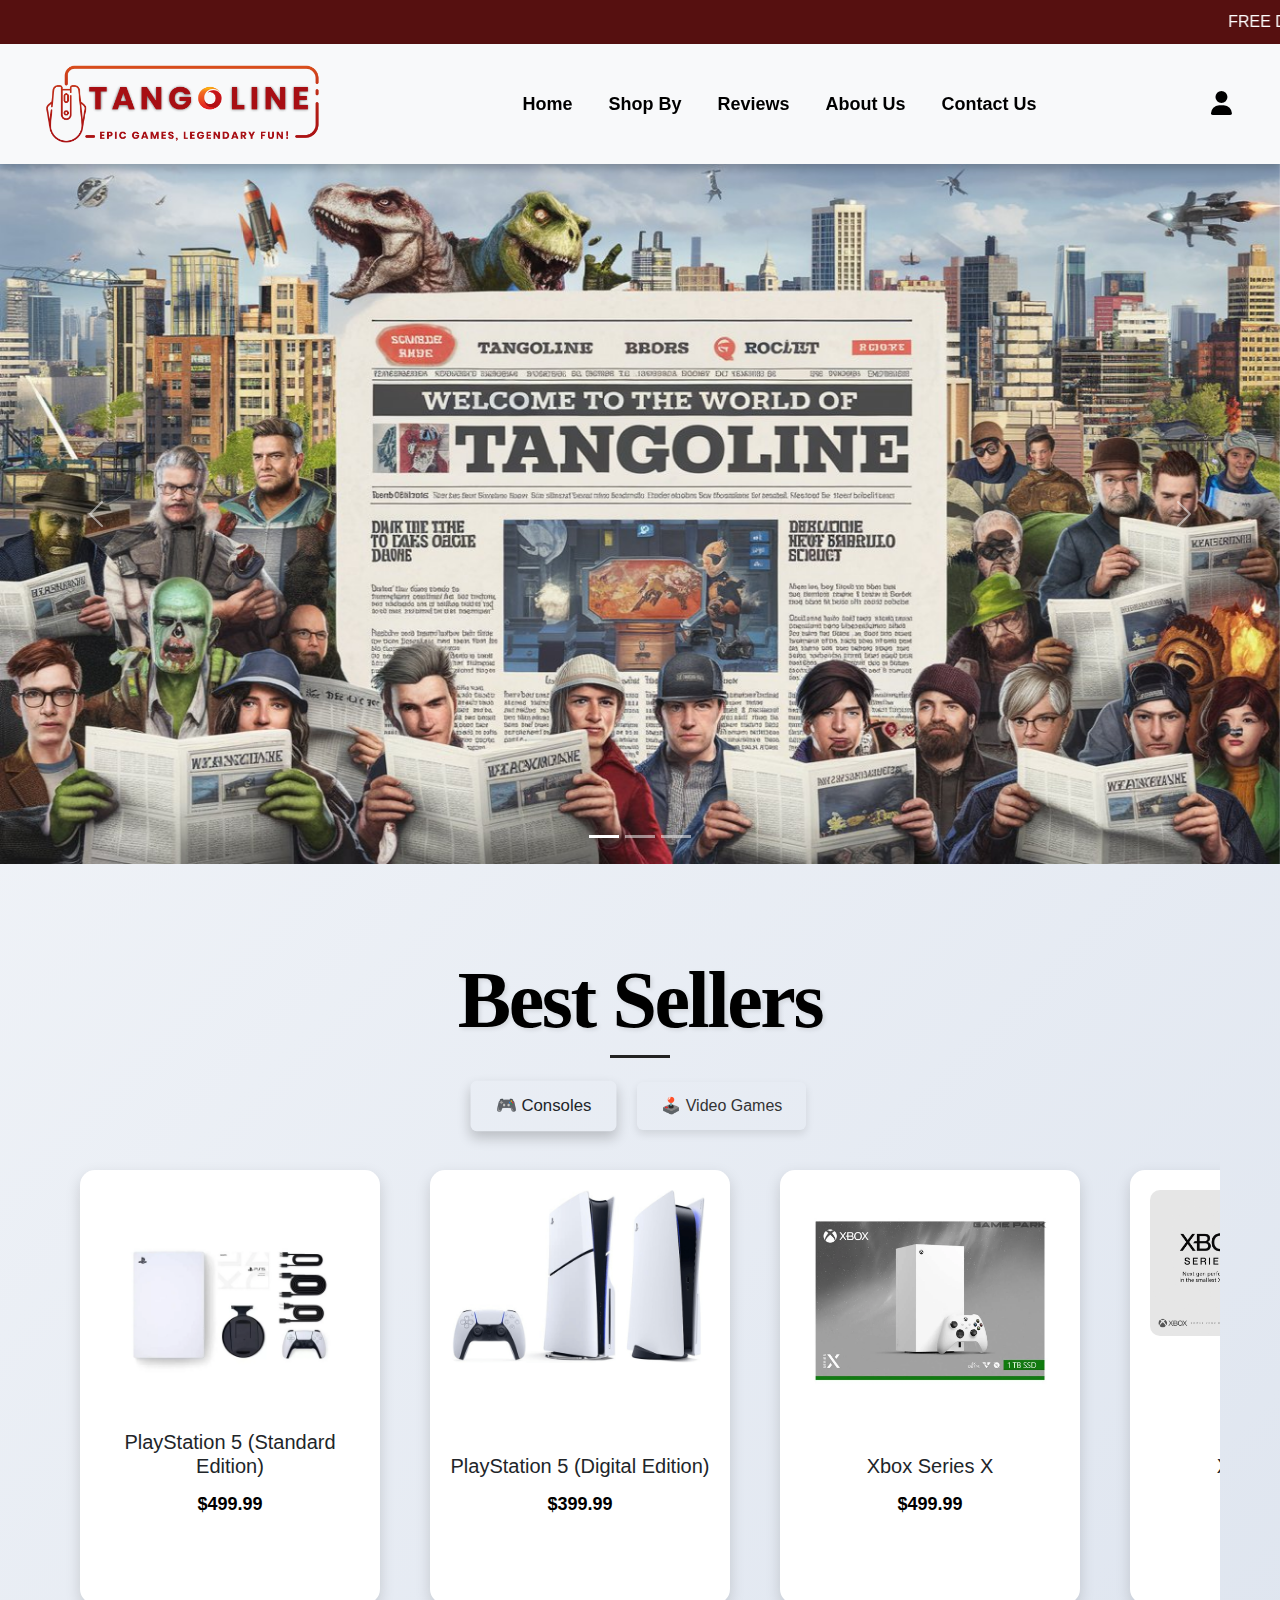
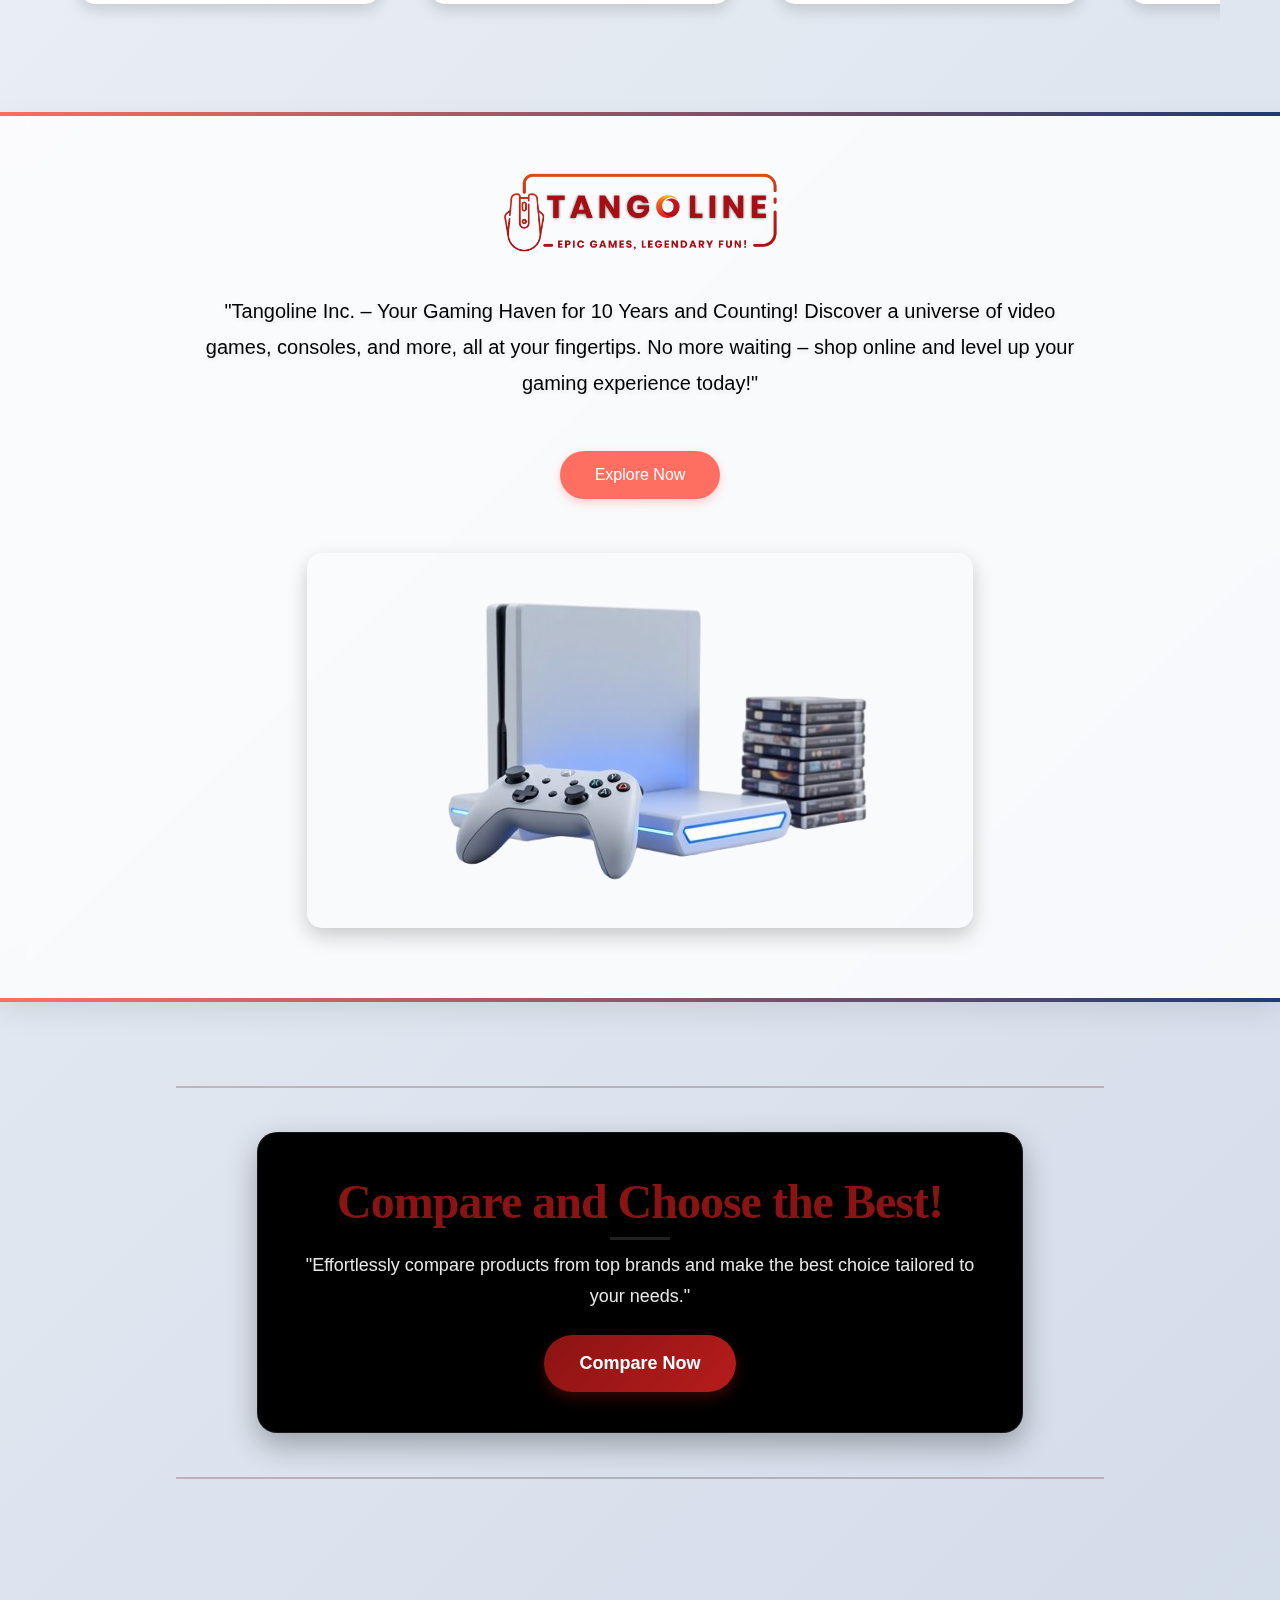
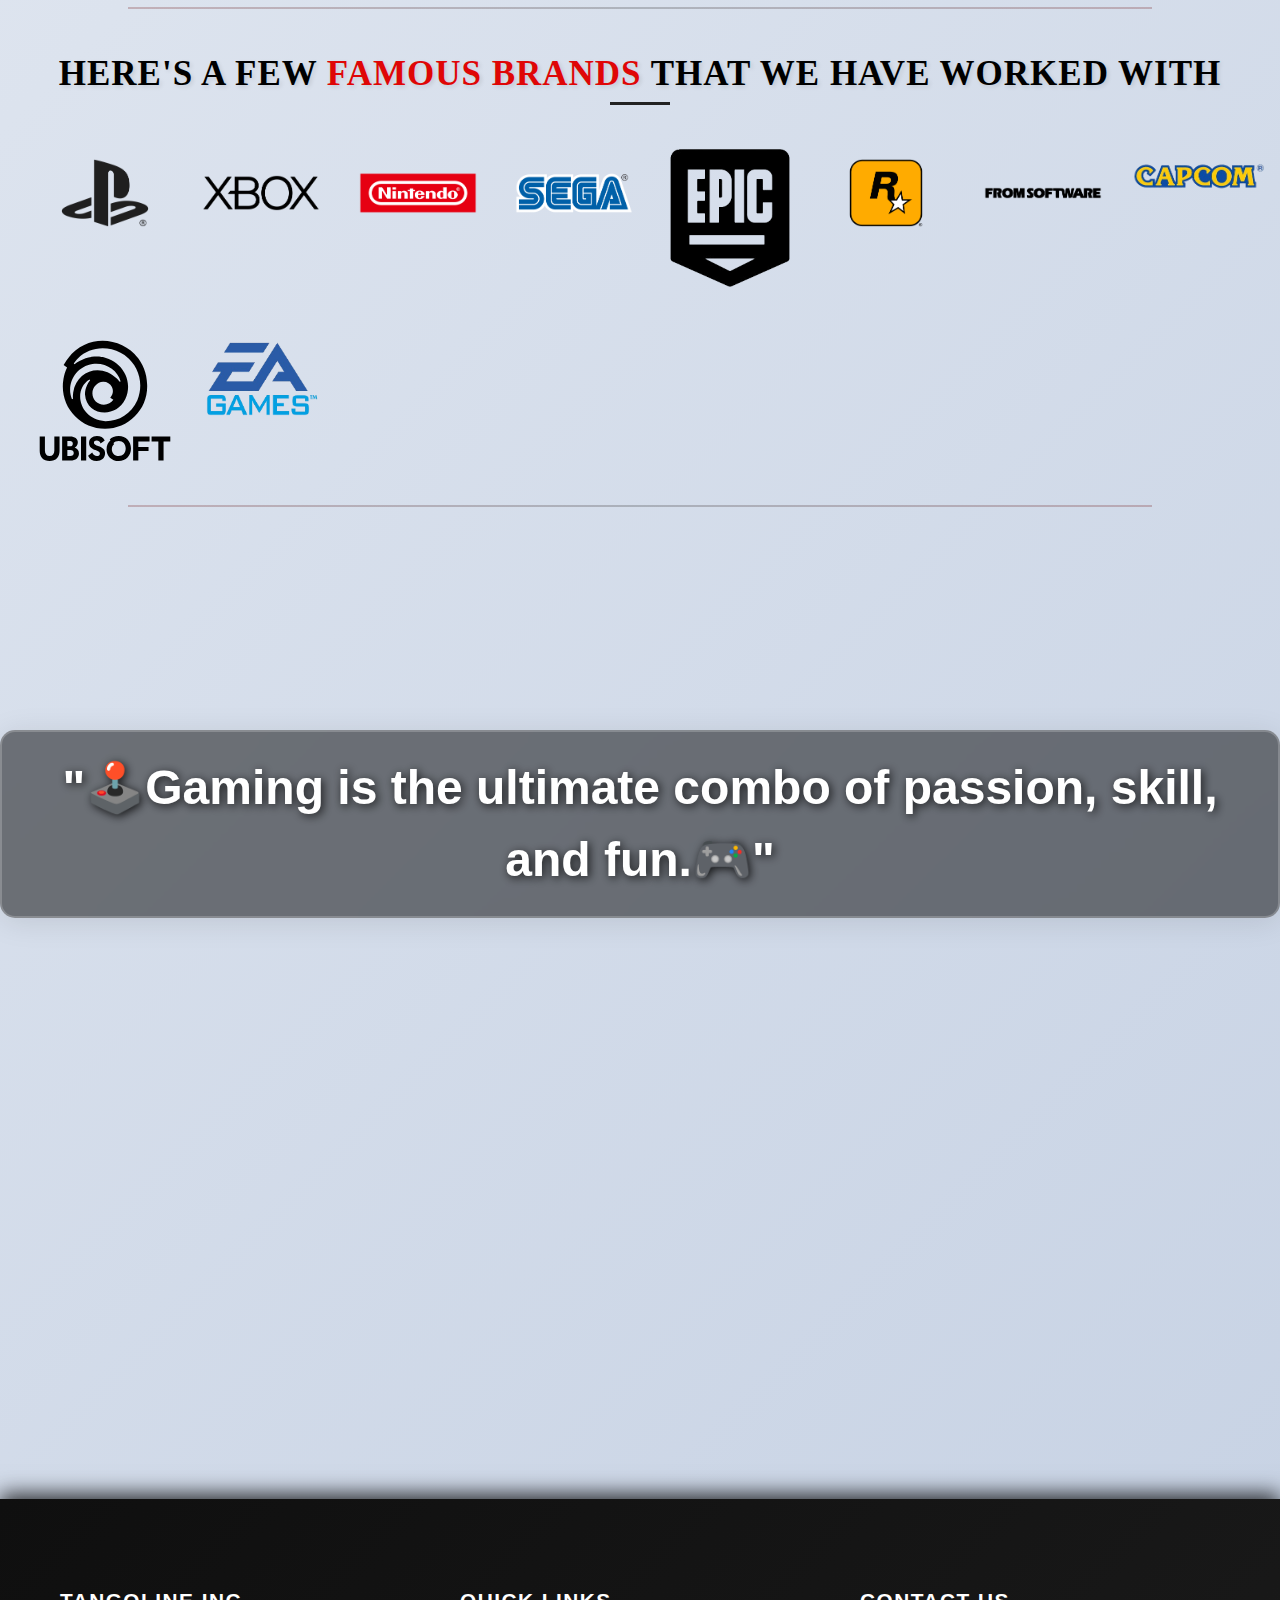
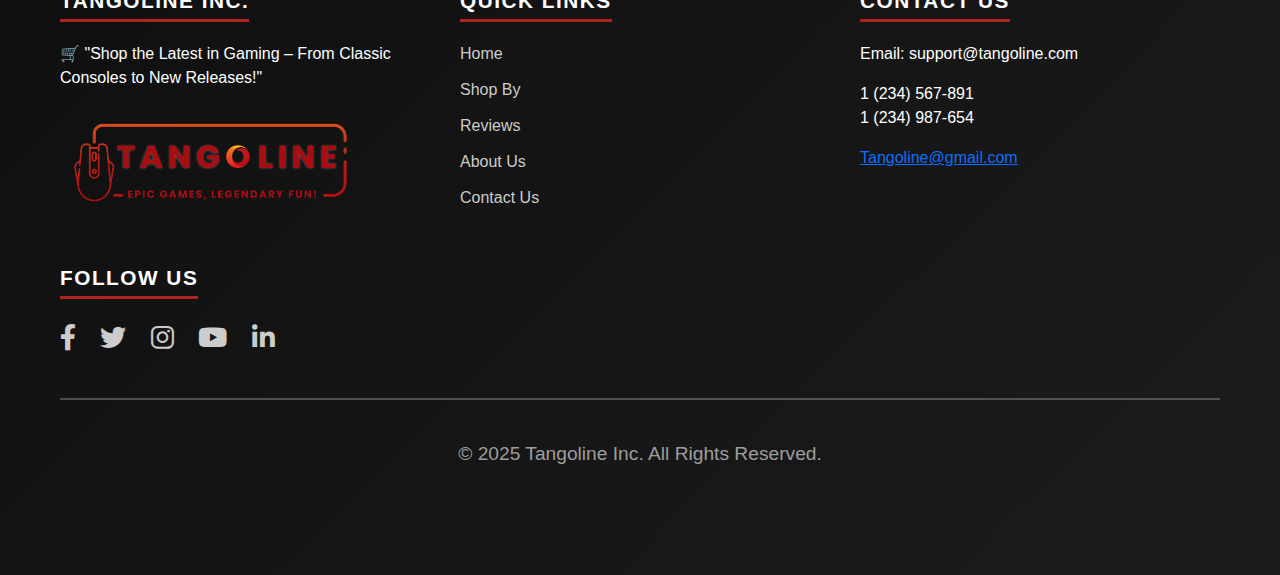
==== index.html @ 031a79d8 "first commit" ====
<!DOCTYPE html>
<html lang="en">

<head>
  <meta charset="UTF-8" />
  <meta name="viewport" content="width=device-width, initial-scale=1.0" />
  <title>TANGOLINE</title>
  <link rel="icon" type="image/png" href="favicon.png" />

  <link rel="stylesheet" href="https://cdnjs.cloudflare.com/ajax/libs/font-awesome/6.0.0/css/all.min.css" />

  <link href="https://cdn.jsdelivr.net/npm/bootstrap@5.3.3/dist/css/bootstrap.min.css" rel="stylesheet" />

  <link rel="stylesheet" href="https://cdn.jsdelivr.net/npm/swiper@11.2.5/swiper-bundle.min.css" />

  <link rel="stylesheet" href="index.css" />

  <script src="https://code.jquery.com/jquery-3.6.0.min.js"></script>

  <script src="https://cdn.jsdelivr.net/npm/bootstrap@5.3.3/dist/js/bootstrap.bundle.min.js" defer></script>

  <script src="https://cdn.jsdelivr.net/npm/swiper@11.2.5/swiper-bundle.min.js" defer></script>
</head>

<body>
  <marquee behavior="scroll" direction="left">
    FREE DELIVERY FOR ORDERS ABOVE $50
  </marquee>

  <nav class="navbar navbar-expand-lg navbar-light bg-light">
    <div class="container-fluid">
      <a class="navbar-brand" href="index.html">
        <img src="TANGOLINE-2.png" alt="Logo" class="logo">
      </a>
      <button class="navbar-toggler" type="button" data-bs-toggle="collapse" data-bs-target="#navbarNav"
        aria-controls="navbarNav" aria-expanded="false" aria-label="Toggle navigation">
        <span class="navbar-toggler-icon"></span>
      </button>
      <div class="collapse navbar-collapse" id="navbarNav">
        <ul class="navbar-nav mx-auto">
          <li class="nav-item"><a class="nav-link" href="index.html">Home</a></li>
          <li class="nav-item"><a class="nav-link" href="Shop.html">Shop By</a></li>
          <li class="nav-item"><a class="nav-link" href="reviews.html">Reviews</a></li>
          <li class="nav-item"><a class="nav-link" href="About.html">About Us</a></li>
          <li class="nav-item"><a class="nav-link" href="contact.html">Contact Us</a></li>
        </ul>
        <div class="icons d-flex align-items-center">
          <a href="login.html" class="text-black me-3"><i class="fas fa-user"></i></a>
      </div>
      </div>
    </div>
  </nav>

  <div id="carouselExampleIndicators" class="carousel slide" data-bs-ride="carousel" data-bs-interval="3000">
    <div class="carousel-indicators">
      <button type="button" data-bs-target="#carouselExampleIndicators" data-bs-slide-to="0" class="active"
        aria-current="true" aria-label="Slide 1"></button>
      <button type="button" data-bs-target="#carouselExampleIndicators" data-bs-slide-to="1"
        aria-label="Slide 2"></button>
      <button type="button" data-bs-target="#carouselExampleIndicators" data-bs-slide-to="2"
        aria-label="Slide 3"></button>
    </div>
    <div class="carousel-inner">
      <div class="carousel-item active">
        <img src="C-1.jpeg" class="d-block w-100" alt="Slide 1" />
      </div>
      <div class="carousel-item">
        <img src="C-2.jpeg" class="d-block w-100" alt="Slide 2" />
      </div>
      <div class="carousel-item">
        <img src="C-3.jpeg" class="d-block w-100" alt="Slide 3" />
      </div>
    </div>
    <button class="carousel-control-prev" type="button" data-bs-target="#carouselExampleIndicators"
      data-bs-slide="prev">
      <span class="carousel-control-prev-icon" aria-hidden="true"></span>
      <span class="visually-hidden">Previous</span>
    </button>
    <button class="carousel-control-next" type="button" data-bs-target="#carouselExampleIndicators"
      data-bs-slide="next">
      <span class="carousel-control-next-icon" aria-hidden="true"></span>
      <span class="visually-hidden">Next</span>
    </button>
  </div>

  <br /><br />

  <div class="container">

    <h2 class="text-center mb-4">Best Sellers</h2>

    <div class="text-center">
      <button class="btn filter-btn active" data-filter="consoles">
        🎮 Consoles
      </button>
      <button class="btn filter-btn" data-filter="games">
        🕹️ Video Games
      </button>
    </div>

    <div class="slider-container">
      <div class="slider" id="product-slider">Slider Content Here</div>
    </div>
  </div>

  <br /><br />

  <section>
    <div class="section-line-top"></div>
    <div class="hero-section">
      <a class="navbar-brand" href="index.html">
        <img src="TANGOLINE-2.png" alt="Logo" class="logo">
      </a><br><br>
      <p>
        "Tangoline Inc. – Your Gaming Haven for 10 Years and Counting!
        Discover a universe of video games, consoles, and more, all at your
        fingertips. No more waiting – shop online and level up your gaming
        experience today!"
      </p>
      <a href="Shop.html" class="btn-shop">Explore Now</a><br /><br />
      <img
        src="Ammar_Ahmed_Khan__A_high-quality_3D-rendered_image_of_a_futuristic_4c0af5f0-df39-4166-a133-c7c6ea74e570-removebg-preview.png"
        alt="Tangoline Products - Video Games and Consoles" class="hero-image" />
    </div>
    <div class="section-line-bottom"></div>
  </section>

  <br>

  <section>
    <div class="container justify-content-center align-items-center" style="min-height: 40vh">
      <hr style="
            border: none;
            height: 2px;
            background: linear-gradient(165deg, #751616, #2c2c2c, #751616);
            width: 80%;
            margin: 20px auto;
          " />
      <br>
      <div class="row justify-content-center align-items-center">
        <div class="col-lg-8">
          <div class="custom-card">
            <h2 class="custom-heading">Compare and Choose the Best!</h2>
            <p class="custom-text mb-4">
              "Effortlessly compare products from top brands and make the best
              choice tailored to your needs."
            </p>
            <button class="custom-button" onclick="window.location.href='compare.html'">
              <span>Compare Now</span>
            </button>
          </div>
        </div>
      </div>
      <br>
      <hr style="
            border: none;
            height: 2px;
            background: linear-gradient(135deg, #751616, #2c2c2c, #751616);
            width: 80%;
            margin: 20px auto;
          " />
    </div>
  </section>

  <section class="brand-section py-5">
    <hr class="brand-divider">
    <br>
    <h2 class="text-center mb-4" style="font-size: 35px; font-weight: 700; letter-spacing: 1px;">
      HERE'S A FEW <span style="color: #df0606;">FAMOUS BRANDS</span> THAT WE HAVE WORKED WITH
    </h2>
    <br>

    <div class="brand-container">
      <div class="brand-wrapper">
        <a href="https://www.disney.com" target="_blank" title="Visit Disney">
          <img src="PlayStation-logo.png" alt="Disney Logo" class="brand-logo">
        </a>

        <a href="https://www.sega.com" target="_blank" title="Visit Sega">
          <img src="Xbox-Games-Store-logo.png" alt="Sega Logo" class="brand-logo">
        </a>

        <a href="https://www.activision.com" target="_blank" title="Visit Activision">
          <img src="Nintendo-logo.png" alt="Activision Logo" class="brand-logo">
        </a>

        <a href="https://www.ea.com" target="_blank" title="Visit EA Sports">
          <img src="Sega-logo.png" alt="EA Sports Logo" class="brand-logo">
        </a>

        <a href="https://www.epicgames.com" target="_blank" title="Visit Epic Games">
          <img src="Epic Games.png" alt="Epic Games Logo" class="brand-logo">
        </a>

        <a href="https://www.netmarble.com" target="_blank" title="Visit Netmarble">
          <img src="Rockstar-Games-logo.png" alt="Netmarble Logo" class="brand-logo">
        </a>

        <a href="https://www.nexon.com" target="_blank" title="Visit Nexon">
          <img src="FromSoftware-logo.png" alt="Nexon Logo" class="brand-logo">
        </a>

        <a href="https://www.take2games.com" target="_blank" title="Visit Take-Two Interactive">
          <img src="Capcom-PNG.png" alt="Take-Two Logo" class="brand-logo">
        </a>

        <a href="https://www.tencent.com" target="_blank" title="Visit Tencent Games">
          <img src="ubisoft-2.svg" alt="Tencent Games Logo" class="brand-logo">
        </a>

        <a href="https://www.ubisoft.com" target="_blank" title="Visit Ubisoft">
          <img src="ea-games.png" alt="Ubisoft Logo" class="brand-logo">
        </a>
      </div>
    </div>
    <br>
    <hr class="brand-divider">
  </section>

  <br>

  <div class="parallax">
    <div class="quote">"🕹️Gaming is the ultimate combo of passion, skill, and fun.🎮"</div>
  </div>
  <div class="parallax"></div>


  <footer class="footer">
    <div class="container">
      <div class="footer-row">

        <div class="footer-col">
          <h5 class="footer-title">Tangoline Inc.</h5> <br>
          <p>🛒 "Shop the Latest in Gaming – From Classic Consoles to New Releases!"</p>
          <a class="navbar-brand" href="index.html">
            <img src="TANGOLINE-2.png" alt="Logo" class="logo">
          </a>
        </div>

        <div class="footer-col">
          <h5 class="footer-title">Quick Links</h5>
          <ul class="footer-links">
            <li class="nav-item"><a class="nav-link" href="index.html">Home</a></li>
            <li class="nav-item"><a class="nav-link" href="Shop.html">Shop By</a></li>
            <li class="nav-item"><a class="nav-link" href="reviews.html">Reviews</a></li>
            <li class="nav-item"><a class="nav-link" href="About.html">About Us</a></li>
            <li class="nav-item"><a class="nav-link" href="contact.html">Contact Us</a></li>
          </ul>
        </div>

        <div class="footer-col">
          <h5 class="footer-title">Contact Us</h5>
          <p>Email: support@tangoline.com</p>
          <p>1 (234) 567-891<br>1 (234) 987-654</p>
          <p><a href="mailto: Tangoline@example.com" class="email-link">Tangoline@gmail.com</a></p>
        </div>

        <div class="footer-col col-md-3 col-sm-6">
          <h5 class="footer-title">Follow Us</h5><br>
          <a href="#" class="social-icon-1" aria-label="Follow us on Facebook"><i class="fab fa-facebook-f"></i></a>
          <a href="#" class="social-icon-1" aria-label="Follow us on Twitter"><i class="fab fa-twitter"></i></a>
          <a href="#" class="social-icon-1" aria-label="Follow us on Instagram"><i class="fab fa-instagram"></i></a>
          <a href="#" class="social-icon-1" aria-label="Follow us on YouTube"><i class="fab fa-youtube"></i></a>
          <a href="#" class="social-icon-1" aria-label="Follow us on LinkedIn"><i class="fab fa-linkedin-in"></i></a>
        </div>
      </div>

      <hr class="footer-divider">

      <div class="footer-bottom">
        <p>&copy; 2025 Tangoline Inc. All Rights Reserved.</p>
      </div>
    </div>
  </footer>

  <script>
    const products = [
      {
        category: "consoles",
        name: "PlayStation 5 (Standard Edition)",
        price: "$499.99",
        image: "11108141_ALT07.webp",
      },
      {
        category: "consoles",
        name: "PlayStation 5 (Digital Edition)",
        price: "$399.99",
        image: "PS5-vs-PS5-Slim-94c7038.png",
      },
      {
        category: "consoles",
        name: "Xbox Series X",
        price: "$499.99",
        image: "xbox-series-x-digital-edition-release-date.webp",
      },
      {
        category: "consoles",
        name: "Xbox Series S",
        price: "$299.99",
        image: "XboxSeriesS_HERO.jpg",
      },
      {
        category: "consoles",
        name: "Nintendo Switch OLED Model",
        price: "$349.99",
        image: "switch oled.jpg",
      },
      {
        category: "consoles",
        name: "Nintendo Switch Pro Controller",
        price: "$69.99",
        image: "pro controlleer.jpg",
      },
      {
        category: "consoles",
        name: "Sega Genesis Mini 2",
        price: "$99.99",
        image: "sega genesis.jpg",
      },
      {
        category: "consoles",
        name: "Sonic Origins Plus",
        price: "$39.99",
        image: "origins.jpg",
      },
      {
        category: "consoles",
        name: "Atari Flashback 9 Gold",
        price: "$79.99",
        image: "flAshback.jpg",
      },
      {
        category: "consoles",
        name: "Atari VCS",
        price: "$299.99",
        image: "vcs.jpg",
      },

      {
        category: "games",
        name: "Grand Theft Auto V (GTA V)",
        price: "$59.99",
        image: "gta5.jpg",
      },
      {
        category: "games",
        name: "Grand Theft Auto: The Trilogy – The Definitive Edition",
        price: "$59.99",
        image: "thr triogy.jpg",
      },
      {
        category: "games",
        name: "Elden Ring",
        price: "$59.99",
        image: "elder ring.jpg",
      },
      {
        category: "games",
        name: "Dark Souls III",
        price: "$59.99",
        image: "dark soul 3.jpg",
      },
      {
        category: "games",
        name: "Resident Evil 4 Remake",
        price: "$59.99",
        image: "evil 4.jpg",
      },
      {
        category: "games",
        name: "Street Fighter 6",
        price: "$59.99",
        image: "streat fighter.jpg",
      },
      {
        category: "games",
        name: "Assassin’s Creed Mirage",
        price: "$59.99",
        image: "Assassin’s Creed Mirage.jpg",
      },
      {
        category: "games",
        name: "Prince of Persia: The Lost Crown",
        price: "$49.99",
        image: "Prince of Persia The Lost Crown.jpg",
      },
      {
        category: "games",
        name: "Star Wars Jedi: Survivor",
        price: "$69.99",
        image: "Star Wars Jedi Survivor.jpg",
      },
      {
        category: "games",
        name: "Dead Space Remake",
        price: "$69.99",
        image: "Dead Space Remake.jpg",
      },
    ];

    function renderProducts(category) {
      let slider = document.getElementById("product-slider");
      slider.innerHTML = "";

      products
        .filter((product) => product.category === category)
        .forEach((product) => {
          let card = document.createElement("div");
          card.classList.add("product-card");
          card.innerHTML = `
            <img src="${product.image}" alt="${product.name}">
            <div class="product-info">
                <h5>${product.name}</h5>
                <p class="price">${product.price}</p>
            </div>
            ${category === "games"
              ? '<button class="download-btn">Download</button>'
              : '<button class="add-to-cart">Add to Cart</button>'
            }
          `;

          // Add event listener for download button if category is "games"
          if (category === "games") {
            let downloadBtn = card.querySelector(".download-btn");
            downloadBtn.addEventListener("click", () => {
              // Create a Word document download link
              const content = `Product Name: ${product.name}\nPrice: ${product.price}`;
              const blob = new Blob([content], { type: "application/msword" });
              const url = URL.createObjectURL(blob);
              const a = document.createElement("a");
              a.href = url;
              a.download = `${product.name}.doc`;
              document.body.appendChild(a);
              a.click();
              document.body.removeChild(a);
              URL.revokeObjectURL(url);
            });
          }

          slider.appendChild(card);
        });
    }

    function autoSlide() {
      let slider = document.getElementById("product-slider");
      let firstCard = slider.firstElementChild;
      slider.appendChild(firstCard.cloneNode(true));
      slider.style.transition = "transform 0.5s ease-in-out";
      slider.style.transform = "translateX(-310px)";
      setTimeout(() => {
        slider.removeChild(firstCard);
        slider.style.transition = "none";
        slider.style.transform = "translateX(0)";
      }, 500);
    }

    document.addEventListener("DOMContentLoaded", () => {
      renderProducts("consoles");
      setInterval(autoSlide, 3000);

      document.querySelectorAll(".filter-btn").forEach((button) => {
        button.addEventListener("click", function () {
          document
            .querySelectorAll(".filter-btn")
            .forEach((btn) => btn.classList.remove("active"));
          this.classList.add("active");
          renderProducts(this.getAttribute("data-filter"));
        });
      });
    });
  </script>

</body>

</html>
---- index.css ----
/* General Body Styling */
body {
  background: linear-gradient(135deg, #f5f7fa 0%, #c3cfe2 100%);
  display: flex;
  flex-direction: column;
  font-family: "Poppins", sans-serif;
  margin: 0; /* Removes default margin */
  padding: 0; /* Removes default padding */
  overflow-x: hidden;
}

/* Marquee Styling */
marquee {
  background-color: rgb(86, 16, 16); /* Dark red background */
  color: white; /* White text */
  padding: 10px 0; /* Adds padding for better visibility */
  font-size: 1rem; /* Ensures consistent font size */
}

/* Base styles for the logo */
.logo {
  width: 280px; /* Default width */
  height: auto; /* Maintain aspect ratio */
  margin: 10px; /* Default margin */
  transition: all 0.3s ease; /* Smooth scaling */
}

/* Responsive adjustments */
@media (max-width: 768px) {
  .logo {
      width: 200px; /* Smaller width for tablets */
      margin: 8px; /* Adjust margin */
  }
}

@media (max-width: 480px) {
  .logo {
      width: 150px; /* Smaller width for mobile phones */
      margin: 5px; /* Adjust margin */
  }
}

/* Icons Styling */
.icons a {
  transition: color 0.3s ease; /* Smooth color transition */
  font-size: x-large; /* Larger icon size */
  color: #000; /* Default icon color */
}

.icons a:hover {
  color: #960606 !important; /* Red icon color on hover */
}

.carousel-item img{
  max-height: 700px;
  width: 100%;
  object-fit:fill ;
}

/* Container */
.container {
  padding: 20px;
  max-width: 1200px;
  margin: 20px auto;
}

/* Unique Stylish Heading */
h2 {
  font-family: "Playfair Display", serif;
  font-size: 5rem; /* Default size */
  font-weight: 700;
  letter-spacing: -0.03em;
  text-align: center;
  margin-bottom: 20px;
  color: #000000;
  text-shadow: 2px 2px 4px rgba(0, 0, 0, 0.1);
  position: relative;
  display: block; /* Ensure it takes full width */
}

h2::after {
  content: "";
  position: absolute;
  left: 50%;
  bottom: -10px;
  width: 60px;
  height: 3px;
  background: #222;
  transform: translateX(-50%);
}

/* Filter Buttons */
.filter-btn {
  margin: 10px;
  padding: 12px 24px;
  font-weight: 500;
  font-size: 16px;
  border: none;
  transition: all 0.3s ease;
  background: transparent;
  color: #333;
  box-shadow: 0px 4px 8px rgba(0, 0, 0, 0.1);
  position: relative;
  overflow: hidden;
  cursor: pointer;
}

/* Hover Effect for Buttons */
.filter-btn:hover {
  background: rgba(0, 0, 0, 0.05); /* Light background on hover */
  transform: translateY(-3px); /* Slight lift */
  box-shadow: 0px 6px 12px rgba(0, 0, 0, 0.2); /* Deeper shadow on hover */
}

.filter-btn::before {
  content: "";
  position: absolute;
  top: 0;
  left: 0;
  width: 100%;
  height: 100%;
  background: rgba(255, 255, 255, 0.1);
  opacity: 0;
  transition: opacity 0.3s ease;
}

.filter-btn:hover::before {
  opacity: 1;
}

.filter-btn.active {
  transform: scale(1.05);
  box-shadow: 0px 6px 12px rgba(0, 0, 0, 0.2);
}

/* Slider Container */
.slider-container {
  overflow: hidden;
  position: relative;
  width: 100%;
  margin-top: 10px;
}

/* Product Card */
.product-card {
  min-width: 300px; /* Adjusted for responsiveness */
  height: auto; /* Height will adjust based on content */
  display: flex;
  flex-direction: column;
  justify-content: space-between; /* Ensures even spacing */
  align-items: center;
  margin: 10px;
  background: #fff;
  padding: 20px;
  border-radius: 15px;
  text-align: center;
  box-shadow: 0px 6px 15px rgba(0, 0, 0, 0.15);
  position: relative;
  overflow: hidden;
  transition: transform 0.3s ease;
  font-size: larger;
  font-weight: bold;
}

/* Product Card Image */
.product-card img {
  width: 100%;
  max-height: 230px;
  object-fit: cover;
  border-radius: 10px;
  margin-bottom: 10px; /* Space below the image */
}

/* Product Info */
.product-info {
  display: flex;
  flex-direction: column;
  align-items: center;
  gap: 5px; /* Space between name and price */
  margin-bottom: 50px; /* Ensures enough space before button */
}

/* Product Name */
.product-name {
  font-weight: bold;
  text-align: center;
  color: #000000;
  margin-top: 5px;
}

/* Price */
.price {
  font-size: 18px;
  font-weight: bold;
  color: #000000;
}

/* Add to Cart and Download Button Styling */
.add-to-cart,
.download-btn {
  position: absolute;
  bottom: 15px; /* Ensure it does not cover the price */
  left: 50%;
  transform: translateX(-50%);
  background: linear-gradient(45deg, #ff416c, #ff4b2b);
  color: white;
  padding: 12px 25px;
  border-radius: 50px;
  font-size: 16px;
  font-weight: bold;
  border: none;
  transition: all 0.3s ease;
  box-shadow: 0px 6px 15px rgba(0, 0, 0, 0.2);
  opacity: 0; /* Hide by default */
}

/* Hover Effect for Add to Cart and Download Buttons */
.product-card:hover .add-to-cart,
.product-card:hover .download-btn {
  opacity: 1;
  bottom: 20px; /* Moves up smoothly */
  transition: all 0.3s ease;
}

/* Download Button Specific Styling */
.download-btn {
  background: linear-gradient(45deg, #4caf50, #81c784); /* Green gradient for download */
}

.download-btn:hover {
  background: linear-gradient(45deg, #388e3c, #66bb6a); /* Darker green on hover */
}

/* Slider */
.slider {
  display: flex;
  gap: 30px; /* Adds space between product cards */
  padding: 10px;
}

/* Responsive Design */
@media (max-width: 768px) {
  h2 {
    font-size: 2.5rem; /* Smaller size for tablets */
  }

  .filter-btn {
    padding: 10px 20px;
    font-size: 14px;
  }

  .product-card {
    min-width: 250px; /* Smaller width for tablets */
    padding: 15px;
  }

  .product-card img {
    max-height: 180px; /* Smaller image height for tablets */
  }

  .add-to-cart,
  .download-btn {
    padding: 10px 20px;
    font-size: 14px;
  }
}

@media (max-width: 480px) {
  h2 {
    font-size: 2rem; /* Smaller size for mobile */
  }

  .filter-btn {
    padding: 8px 16px;
    font-size: 12px;
    margin: 5px;
  }

  .product-card {
    min-width: 200px; /* Smaller width for mobile */
    padding: 10px;
  }

  .product-card img {
    max-height: 150px; /* Smaller image height for mobile */
  }

  .add-to-cart,
  .download-btn {
    padding: 8px 16px;
    font-size: 12px;
  }
}

.custom-card {
  background: rgb(0, 0, 0);
  backdrop-filter: blur(15px);
  border-radius: 20px;
  padding: 40px;
  text-align: center;
  box-shadow: 0 12px 30px rgba(0, 0, 0, 0.3);
  border: 1px solid rgba(255, 255, 255, 0.1);
  width: 100%;
  max-width: 900px;
}

.custom-heading {
  font-family: "Playfair Display", serif;
  font-size: 48px;
  font-weight: 700;
  margin-bottom: 20px;
  letter-spacing: -1px;
  color: #8b1313; /* Solid vibrant color */
}

.custom-text {
  font-size: 18px;
  line-height: 1.7;
  margin-bottom: 30px;
  color: rgba(255, 255, 255, 0.9); /* Brighter font color */
}

.custom-button {
  display: inline-block;
  padding: 15px 35px;
  background: linear-gradient(135deg, #8b1313, #b71c1c);
  color: white;
  font-size: 18px;
  font-weight: 600;
  border-radius: 50px;
  text-decoration: none;
  box-shadow: 0 6px 15px rgba(183, 28, 28, 0.3);
  transition: all 0.3s ease;
  position: relative;
  overflow: hidden;
  border: none;
  cursor: pointer;
}

.custom-button::after {
  content: "";
  position: absolute;
  top: 0;
  left: -100%;
  width: 100%;
  height: 100%;
  background: linear-gradient(
    135deg,
    rgba(255, 255, 255, 0.3),
    rgba(255, 255, 255, 0)
  );
  transition: all 0.5s ease;
  z-index: 1;
}

.custom-button:hover::after {
  left: 100%;
}

.custom-button:hover {
  transform: translateY(-5px);
  box-shadow: 0 10px 20px rgba(183, 28, 28, 0.5);
}

.custom-button span {
  position: relative;
  z-index: 2;
}

/* New Animation: Floating Effect */
@keyframes float {
  0% {
    transform: translateY(0);
  }
  50% {
    transform: translateY(-10px);
  }
  100% {
    transform: translateY(0);
  }
}

.custom-card {
  animation: float 3s ease-in-out infinite;
}

/* Responsive Adjustments */
@media (max-width: 768px) {
  .custom-heading {
    font-size: 36px; /* Smaller font for mobile */
  }

  .custom-text {
    font-size: 16px; /* Smaller font for mobile */
  }

  .custom-button {
    padding: 12px 30px; /* Smaller button for mobile */
    font-size: 16px;
  }
}

section {
  width: 100%;
  margin: 0;
  padding: 0;
}

.hero-section {
  text-align: center;
  padding: 40px 20px;
  background: rgba(255, 255, 255, 0.8);
  backdrop-filter: blur(10px);
  box-shadow: 0 10px 30px rgba(0, 0, 0, 0.1);
  position: relative;
  overflow: hidden;
}

.hero-section img {
  max-width: 100%;
  height: auto;
}

.hero-section h1 {
  font-size: 3rem;
  font-family: "Montserrat", sans-serif;
  font-weight: 700;
  margin-bottom: 20px;
  color: #1e3c72;
  text-shadow: 0 4px 6px rgba(0, 0, 0, 0.1);
  animation: fadeInDown 1s ease-in-out;
}

.hero-section p {
  font-size: 1.25rem;
  font-family: "Poppins", sans-serif;
  font-weight: 400;
  color: #000000;
  max-width: 900px;
  margin: 0 auto 30px;
  line-height: 1.8;
  text-shadow: 0 2px 4px rgba(0, 0, 0, 0.1);
  animation: fadeInUp 1s ease-in-out;
}

.btn-shop {
  background-color: #ff6f61;
  color: white;
  padding: 12px 35px;
  border-radius: 30px;
  text-decoration: none;
  display: inline-block;
  margin-top: 20px;
  transition: background-color 0.3s ease, transform 0.3s ease;
  font-family: "Poppins", sans-serif;
  font-weight: 500;
  font-size: 1rem;
  box-shadow: 0 4px 10px rgba(255, 111, 97, 0.3);
  animation: fadeIn 1.5s ease-in-out;
}

.btn-shop:hover {
  background-color: #ff3b2f;
  transform: translateY(-5px);
  box-shadow: 0 6px 15px rgba(255, 59, 47, 0.4);
}

.hero-image {
  display: block;
  max-width: 100%;
  height: auto;
  margin: 30px auto;
  border-radius: 15px;
  box-shadow: 0 8px 20px rgba(0, 0, 0, 0.2);
  animation: fadeIn 2s ease-in-out;
}

/* Decorative Lines */
.section-line-top,
.section-line-bottom {
  width: 100%;
  height: 4px;
  background: linear-gradient(90deg, #ff6f61, #1e3c72);
  margin: 0 auto;
  position: relative;
}

/* Responsive Design */
@media (max-width: 1024px) {
  .hero-section h1 {
    font-size: 2.5rem;
  }
  .hero-section p {
    font-size: 1.1rem;
  }
  .btn-shop {
    padding: 10px 30px;
    font-size: 0.95rem;
  }
}

@media (max-width: 768px) {
  .hero-section {
    padding: 60px 15px;
  }
  .hero-section h1 {
    font-size: 2rem;
  }
  .hero-section p {
    font-size: 1rem;
  }
  .btn-shop {
    padding: 10px 25px;
    font-size: 0.9rem;
  }
  .section-line-top,
  .section-line-bottom {
    height: 3px;
  }
}

@media (max-width: 480px) {
  .hero-section h1 {
    font-size: 1.8rem;
  }
  .hero-section p {
    font-size: 0.9rem;
  }
  .btn-shop {
    padding: 8px 20px;
    font-size: 0.85rem;
  }
}

/* Animations */
@keyframes fadeIn {
  from {
    opacity: 0;
  }
  to {
    opacity: 1;
  }
}

@keyframes fadeInDown {
  from {
    opacity: 0;
    transform: translateY(-30px);
  }
  to {
    opacity: 1;
    transform: translateY(0);
  }
}

@keyframes fadeInUp {
  from {
    opacity: 0;
    transform: translateY(30px);
  }
  to {
    opacity: 1;
    transform: translateY(0);
  }
}

@import url("https://fonts.googleapis.com/css2?family=Montserrat:wght@700&family=Poppins:wght@300;400;500&display=swap");

.brand-section {
  text-align: center;
}

/* Divider Styling */
.brand-divider {
  border: none;
  height: 2px;
  background: linear-gradient(135deg, #751616, #2c2c2c, #751616);
  width: 80%;
  margin: 20px auto;
}

/* Brand Container */
.brand-container {
  display: flex;
  justify-content: center;
  overflow: hidden;
  width: 100%;
}

.brand-wrapper {
  display: grid;
  grid-template-columns: repeat(auto-fit, minmax(120px, 1fr));
  gap:30px;
  max-width: 1600px;
  width: 100%;
  padding: 0 30px;
}

/* Brand Logos */
.brand-logo {
  max-width: 150px;
  height: auto;
  object-fit:cover;
  transition: transform 0.4s ease, box-shadow 0.4s ease;
}

.brand-logo:hover {
  transform: scale(1.1);
  box-shadow: 0 8px 16px rgba(0, 0, 0, 0.2);
}

/* Responsive Adjustments */
@media (max-width: 768px) {
  .brand-wrapper {
    grid-template-columns: repeat(auto-fit, minmax(80px, 1fr));
    gap: 15px;
  }

  .brand-logo {
    max-width: 80px;
  }
}

@media (max-width: 480px) {
  .brand-wrapper {
    grid-template-columns: repeat(auto-fit, minmax(60px, 1fr));
    gap: 10px;
  }

  .brand-logo {
    max-width: 60px;
  }
}

.parallax {
  background: url(a-hyper-realistic-3d-rendered-battlefiel_i832bMvdRCe9XtkH8m4Rng_4Ip_6AtySMmO3sm3mfcmsA.jpeg) no-repeat center/cover;
  height: 50vh;
  position: relative;
  background-attachment: fixed;
  display: flex;
  align-items: center;
  justify-content: center;
}

.quote {
  text-align: center;
  color: white;
  font-size: 3rem; /* Increased font size for prominence */
  font-weight: bold;
  font-family: 'Poppins', sans-serif; /* Stylish font */
  text-shadow: 2px 2px 10px rgba(0, 0, 0, 0.8);
  background: rgba(0, 0, 0, 0.5); /* Semi-transparent background */
  backdrop-filter: blur(8px); /* Background blur effect */
  padding: 20px 40px; /* Padding for better spacing */
  border-radius: 15px; /* Rounded corners for modern look */
  border: 2px solid rgba(255, 255, 255, 0.2); /* Subtle border */
  box-shadow: 0 4px 30px rgba(0, 0, 0, 0.1); /* Soft shadow */
}

/* Responsive adjustments */
@media (max-width: 1200px) {
  .quote {
      font-size: 2.5rem; /* Slightly reduce font size for large tablets and small desktops */
  }
}

@media (max-width: 992px) {
  .quote {
      font-size: 2.2rem; /* Adjust font size for tablets */
  }
}

@media (max-width: 768px) {
  .quote {
      font-size: 2rem; /* Adjust font size for smaller tablets */
      padding: 15px 30px; /* Adjust padding for smaller screens */
  }
}

@media (max-width: 576px) {
  .quote {
      font-size: 1.8rem; /* Adjust font size for mobile devices */
      padding: 10px 20px; /* Adjust padding for smaller screens */
  }

  .parallax {
      height: 40vh; /* Reduce height for smaller screens */
  }
}

@media (max-width: 400px) {
  .quote {
      font-size: 1.5rem; /* Further reduce font size for very small devices */
  }
}

.navbar {
  position: sticky;
  top: 0;
  z-index: 1000;
  background-color: #ffffff;
  box-shadow: 0px 4px 8px rgba(0, 0, 0, 0.2);
  font-size: large;
  height: 120px;
  padding-left: 20px;
  padding-right: 20px;
  display: flex;
  align-items: center;
  justify-content: space-between;
}

.navbar-brand img {
  width: 280px;
  height: auto;
  margin: 10px;
  transition: transform 0.3s ease;
}

.navbar-brand img:hover {
  transform: scale(1.05);
}

.navbar-nav {
  display: flex;
  align-items: center;
  gap: 20px;
}

.navbar-nav .nav-link {
  color: rgb(0, 0, 0);
  font-weight: bold;
  transition: color 0.3s, margin 0.3s;
  position: relative;
  text-decoration: none;
  display: inline-block;
  width: 100%;
  text-align: center;
}

.navbar-nav .nav-link::after {
  content: '';
  position: absolute;
  left: 0;
  bottom: -5px;
  width: 100%;
  height: 3px;
  background: #d32f2f;
  border-radius: 2px;
  box-shadow: 0 2px 4px rgba(255, 0, 0, 0.2);
  transition: transform 0.4s ease-in-out;
  transform: scaleX(0);
  transform-origin: center;
}

.navbar-nav .nav-link:hover::after {
  transform: scaleX(1);
}

.navbar-nav .nav-link:hover {
  color: #D32F2F;
}

.icons {
  display: flex;
  gap: 15px;
}

.icons a {
  transition: color 0.3s ease;
  font-size: x-large;
  color: #000;
}

.icons a:hover {
  color: #D32F2F !important;
}

@media (max-width: 992px) {
  .navbar {
    height: auto;
    padding: 10px;
    flex-direction: column;
  }

  .navbar-nav {
    flex-direction: column;
    gap: 10px;
  }

  .icons {
    justify-content: center;
    margin-top: 10px;
  }
}

@media (max-width: 768px) {
  .navbar-brand img {
    width: 200px;
  }
}

@media (max-width: 480px) {
  .navbar-brand img {
    width: 150px;
  }
}

.footer {
  background: linear-gradient(135deg, #0f0f0f, #1c1c1c);
  color: white;
  padding: 50px 10px;
  box-shadow: 0 -5px 20px rgba(0, 0, 0, 0.8);
}


.container-1 {
  max-width: 1200px;
  margin: 0 auto;
  padding: 0 20px;
}


.footer-row {
  display: flex;
  flex-wrap: wrap;
  justify-content: space-between;
  gap: 40px;
}


.footer-col {
  flex: 1;
  min-width: 280px;
}


.footer-title {
  text-transform: uppercase;
  margin-bottom: 20px;
  font-weight: bold;
  letter-spacing: 1.5px;
  font-size: 1.3rem;
  border-bottom: 3px solid #B22222;
  display: inline-block;
  padding-bottom: 5px;
}


.footer-links {
  list-style: none;
  padding: 0;
}


.footer-links li {
  margin-bottom: 12px;
}


.footer-links a {
  text-decoration: none;
  color: #cccccc;
  transition: color 0.4s ease, transform 0.3s ease;
  font-size: 1rem;
}


.footer-links a:hover {
  color: #D32F2F;
  transform: translateX(5px);
}


.social-icon-1 {
  margin-right: 20px;
  font-size: 26px;
  color: #cccccc;
  transition: color 0.4s ease, transform 0.3s ease;
}


.social-icon-1:hover {
  color: #D32F2F;
  transform: scale(1.3);
}


.footer-divider {
  border: 0;
  border-top: 2px solid #ffffff;
  margin: 40px 0;
}


.footer-bottom {
  text-align: center;
  font-size: 1.2rem;
  color: #9e9d9d;
}


@media (max-width: 768px) {
  .footer-col {
    min-width: 100%;
    text-align: center;
  }
}


@media (max-width: 480px) {
  .footer-title {
    font-size: 1.1rem;
  }


  .footer-links a {
    font-size: 0.9rem;
  }
}
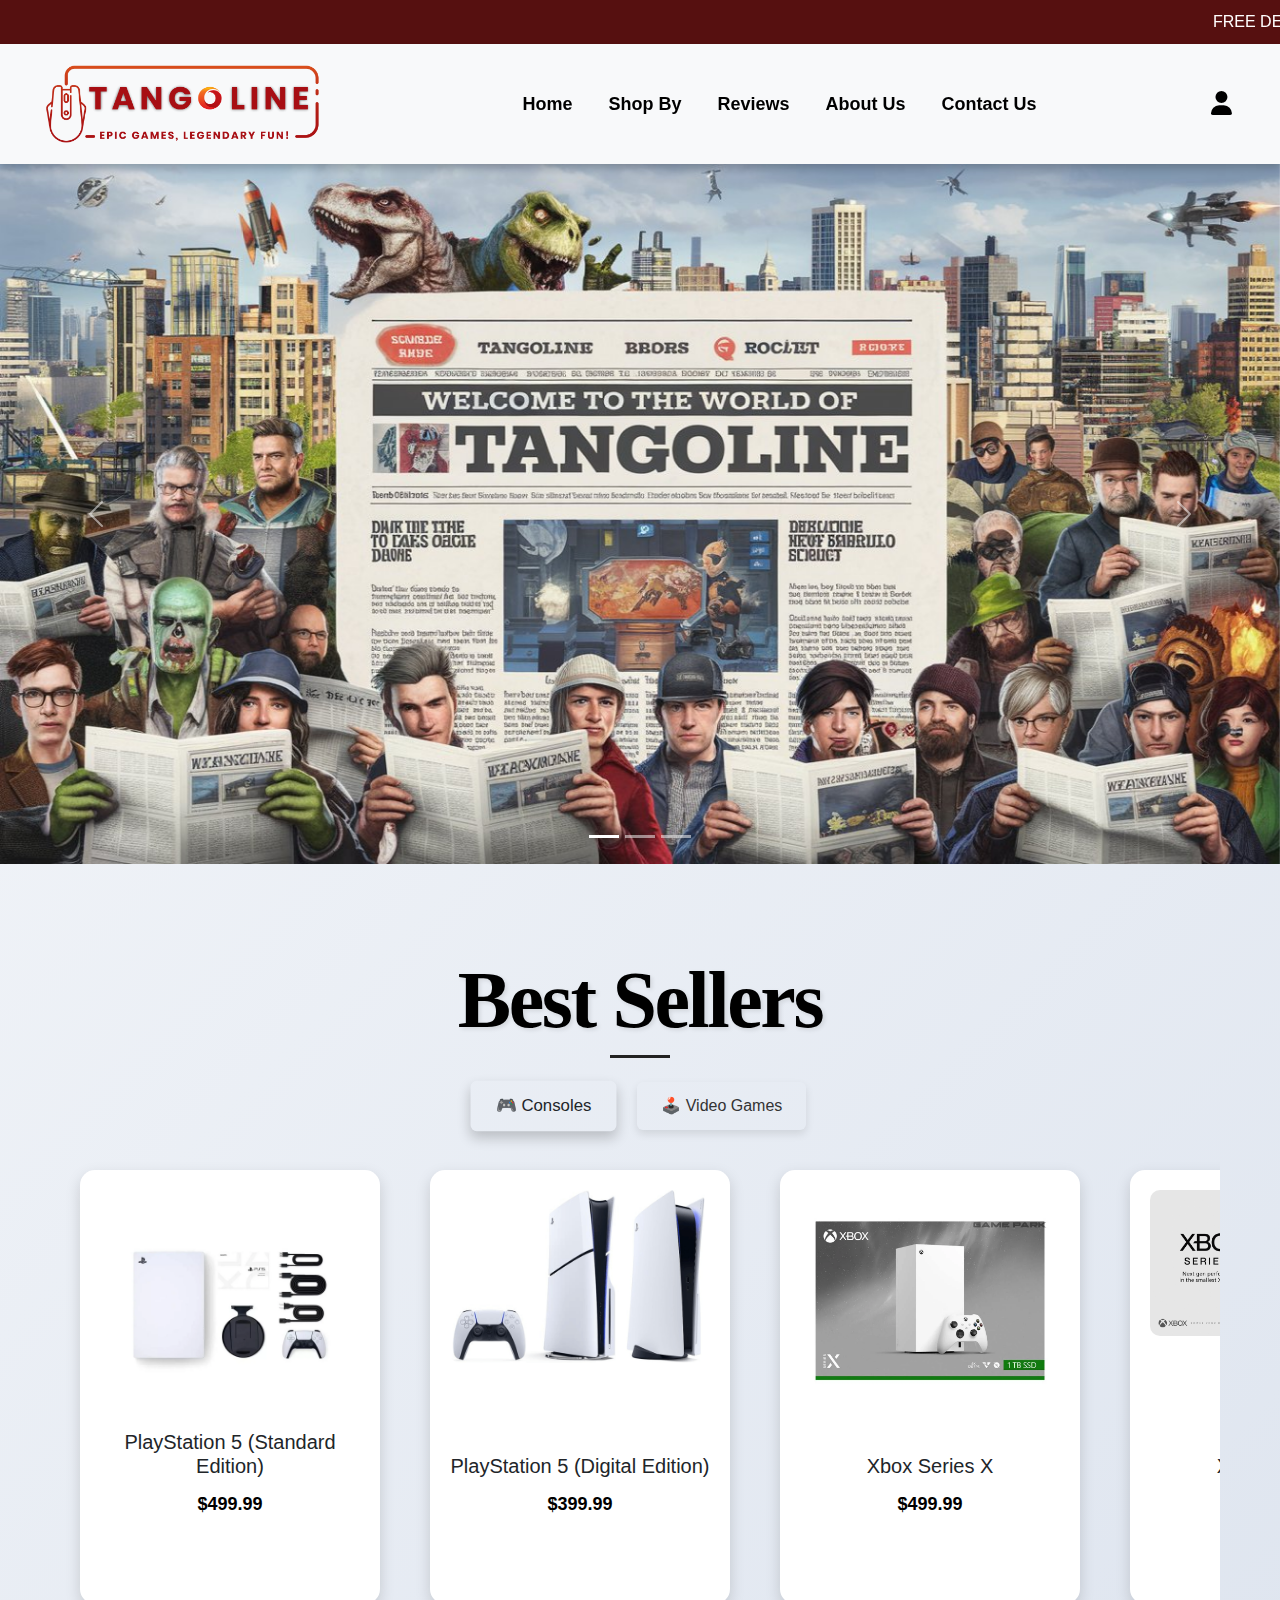
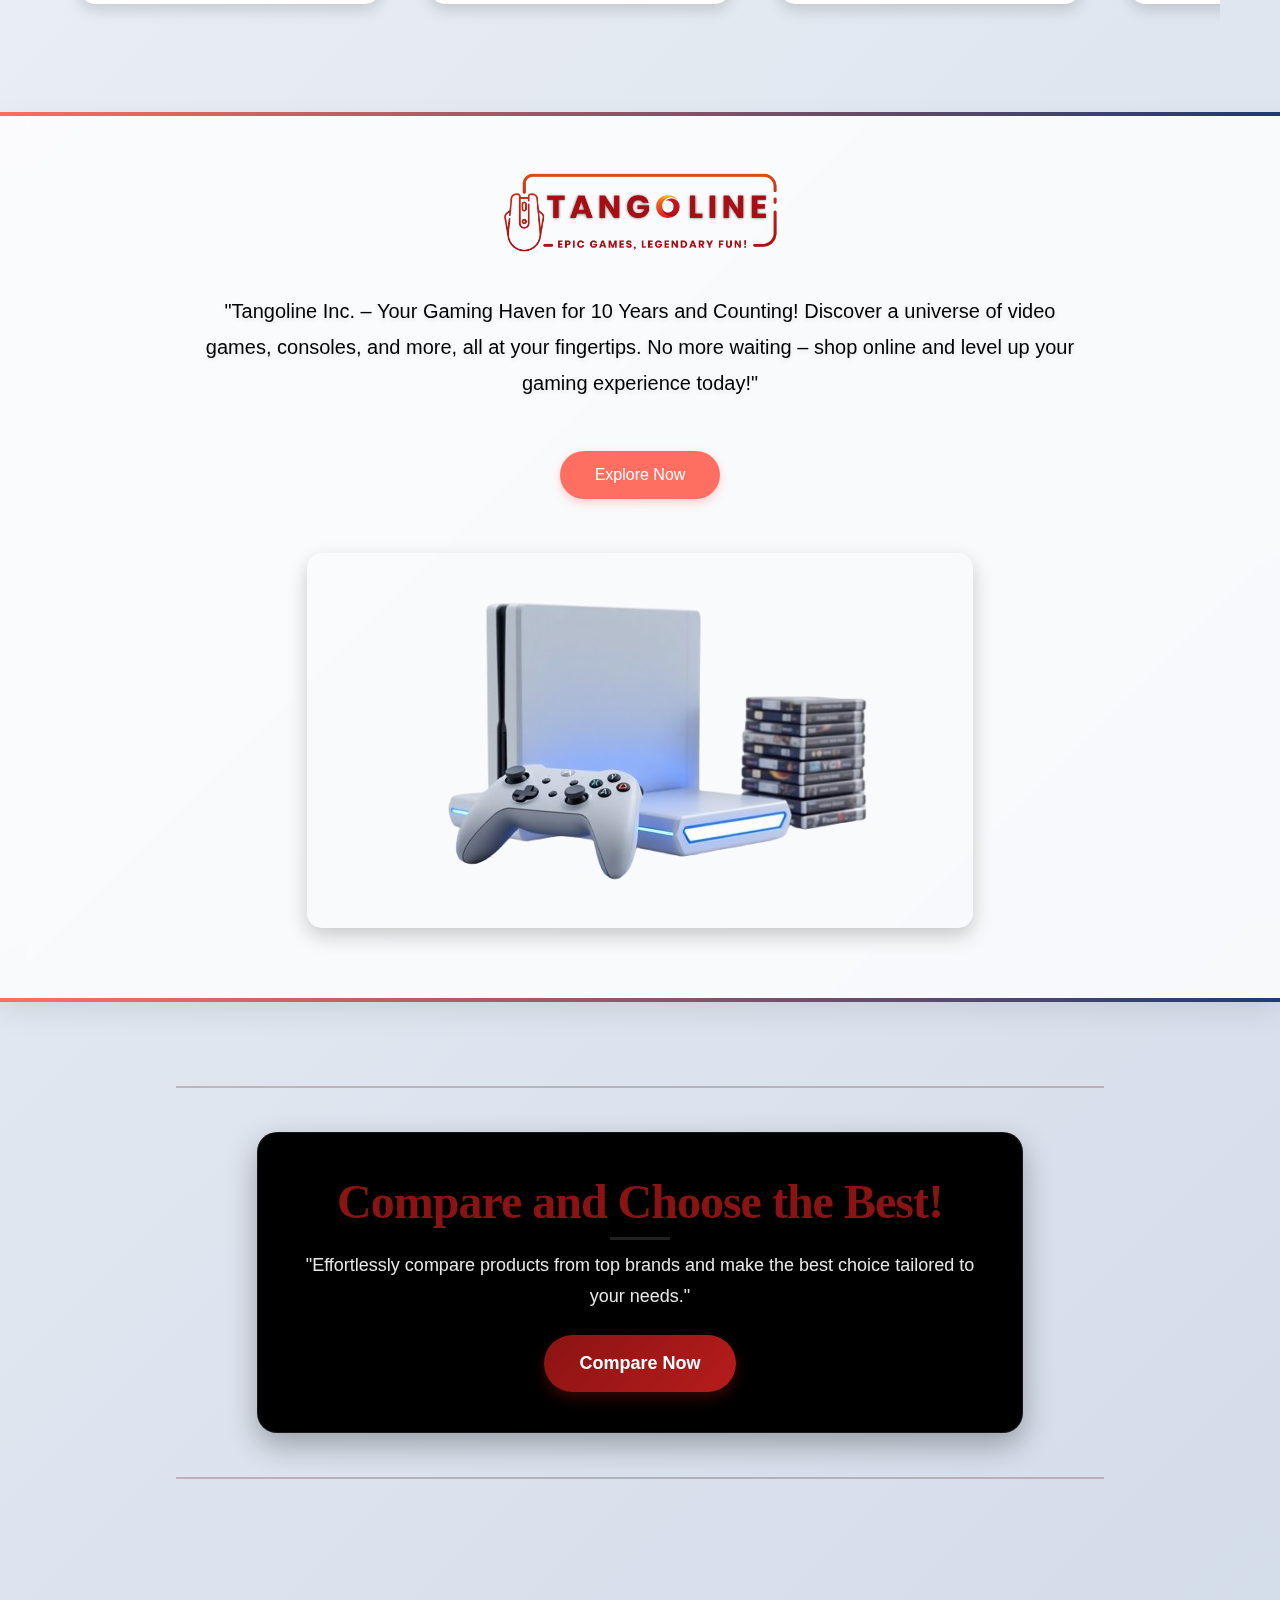
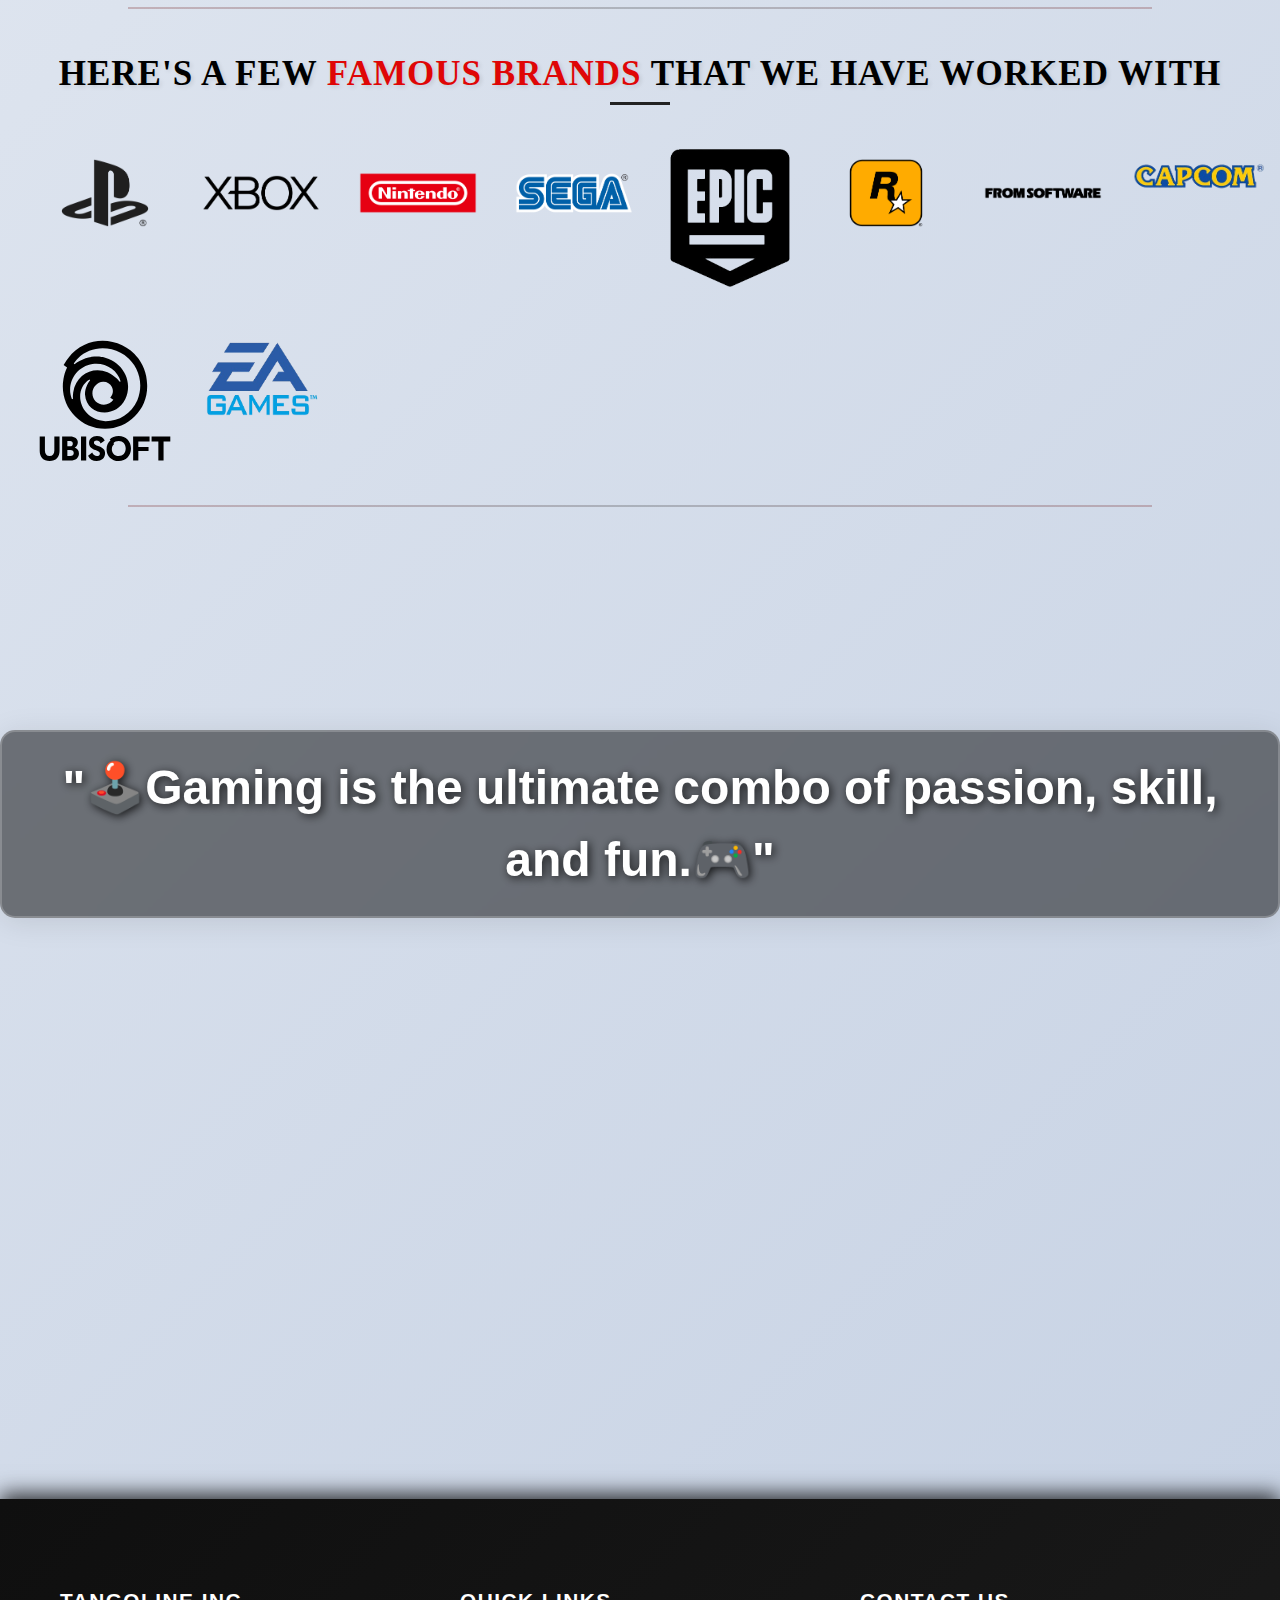
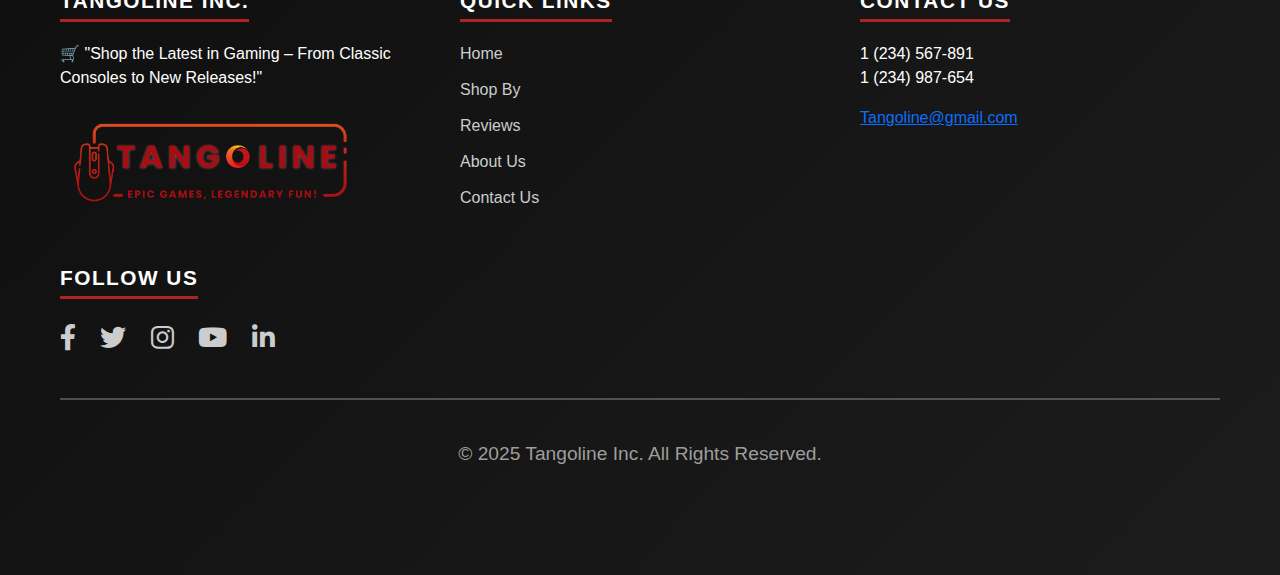
==== commit 898875a9: "first commit" ====
--- a/index.html
+++ b/index.html
@@ -250,20 +250,20 @@
 
         <div class="footer-col">
           <h5 class="footer-title">Contact Us</h5>
-          <p>Email: support@tangoline.com</p>
           <p>1 (234) 567-891<br>1 (234) 987-654</p>
           <p><a href="mailto: Tangoline@example.com" class="email-link">Tangoline@gmail.com</a></p>
         </div>
 
         <div class="footer-col col-md-3 col-sm-6">
           <h5 class="footer-title">Follow Us</h5><br>
-          <a href="#" class="social-icon-1" aria-label="Follow us on Facebook"><i class="fab fa-facebook-f"></i></a>
+          <a href="https://www.facebook.com/" class="social-icon-1" aria-label="Follow us on Facebook"><i class="fab fa-facebook-f"></i></a>
           <a href="#" class="social-icon-1" aria-label="Follow us on Twitter"><i class="fab fa-twitter"></i></a>
-          <a href="#" class="social-icon-1" aria-label="Follow us on Instagram"><i class="fab fa-instagram"></i></a>
-          <a href="#" class="social-icon-1" aria-label="Follow us on YouTube"><i class="fab fa-youtube"></i></a>
-          <a href="#" class="social-icon-1" aria-label="Follow us on LinkedIn"><i class="fab fa-linkedin-in"></i></a>
+          <a href="https://www.instagram.com/" class="social-icon-1" aria-label="Follow us on Instagram"><i class="fab fa-instagram"></i></a>
+          <a href="https://www.youtube.com/" class="social-icon-1" aria-label="Follow us on YouTube"><i class="fab fa-youtube"></i></a>
+          <a href="https://www.linkedin.com/" class="social-icon-1" aria-label="Follow us on LinkedIn"><i class="fab fa-linkedin-in"></i></a>
         </div>
       </div>
+
 
       <hr class="footer-divider">
 
@@ -419,11 +419,10 @@
             }
           `;
 
-          // Add event listener for download button if category is "games"
           if (category === "games") {
             let downloadBtn = card.querySelector(".download-btn");
             downloadBtn.addEventListener("click", () => {
-              // Create a Word document download link
+
               const content = `Product Name: ${product.name}\nPrice: ${product.price}`;
               const blob = new Blob([content], { type: "application/msword" });
               const url = URL.createObjectURL(blob);
--- a/index.css
+++ b/index.css
@@ -1,54 +1,49 @@
-/* General Body Styling */
 body {
   background: linear-gradient(135deg, #f5f7fa 0%, #c3cfe2 100%);
   display: flex;
   flex-direction: column;
   font-family: "Poppins", sans-serif;
-  margin: 0; /* Removes default margin */
-  padding: 0; /* Removes default padding */
+  margin: 0;
+  padding: 0;
   overflow-x: hidden;
 }
 
-/* Marquee Styling */
 marquee {
-  background-color: rgb(86, 16, 16); /* Dark red background */
-  color: white; /* White text */
-  padding: 10px 0; /* Adds padding for better visibility */
-  font-size: 1rem; /* Ensures consistent font size */
-}
-
-/* Base styles for the logo */
+  background-color: rgb(86, 16, 16);
+  color: white;
+  padding: 10px 0;
+  font-size: 1rem;
+}
+
 .logo {
-  width: 280px; /* Default width */
-  height: auto; /* Maintain aspect ratio */
-  margin: 10px; /* Default margin */
-  transition: all 0.3s ease; /* Smooth scaling */
-}
-
-/* Responsive adjustments */
+  width: 280px;
+  height: auto;
+  margin: 10px;
+  transition: all 0.3s ease;
+}
+
 @media (max-width: 768px) {
   .logo {
-      width: 200px; /* Smaller width for tablets */
-      margin: 8px; /* Adjust margin */
+      width: 200px;
+      margin: 8px;
   }
 }
 
 @media (max-width: 480px) {
   .logo {
-      width: 150px; /* Smaller width for mobile phones */
-      margin: 5px; /* Adjust margin */
-  }
-}
-
-/* Icons Styling */
+      width: 150px;
+      margin: 5px;
+  }
+}
+
 .icons a {
-  transition: color 0.3s ease; /* Smooth color transition */
-  font-size: x-large; /* Larger icon size */
-  color: #000; /* Default icon color */
+  transition: color 0.3s ease;
+  font-size: x-large;
+  color: #000;
 }
 
 .icons a:hover {
-  color: #960606 !important; /* Red icon color on hover */
+  color: #960606 !important;
 }
 
 .carousel-item img{
@@ -57,17 +52,15 @@
   object-fit:fill ;
 }
 
-/* Container */
 .container {
   padding: 20px;
   max-width: 1200px;
   margin: 20px auto;
 }
 
-/* Unique Stylish Heading */
 h2 {
   font-family: "Playfair Display", serif;
-  font-size: 5rem; /* Default size */
+  font-size: 5rem;
   font-weight: 700;
   letter-spacing: -0.03em;
   text-align: center;
@@ -75,7 +68,7 @@
   color: #000000;
   text-shadow: 2px 2px 4px rgba(0, 0, 0, 0.1);
   position: relative;
-  display: block; /* Ensure it takes full width */
+  display: block;
 }
 
 h2::after {
@@ -89,7 +82,6 @@
   transform: translateX(-50%);
 }
 
-/* Filter Buttons */
 .filter-btn {
   margin: 10px;
   padding: 12px 24px;
@@ -105,11 +97,10 @@
   cursor: pointer;
 }
 
-/* Hover Effect for Buttons */
 .filter-btn:hover {
-  background: rgba(0, 0, 0, 0.05); /* Light background on hover */
-  transform: translateY(-3px); /* Slight lift */
-  box-shadow: 0px 6px 12px rgba(0, 0, 0, 0.2); /* Deeper shadow on hover */
+  background: rgba(0, 0, 0, 0.05);
+  transform: translateY(-3px);
+  box-shadow: 0px 6px 12px rgba(0, 0, 0, 0.2);
 }
 
 .filter-btn::before {
@@ -133,7 +124,6 @@
   box-shadow: 0px 6px 12px rgba(0, 0, 0, 0.2);
 }
 
-/* Slider Container */
 .slider-container {
   overflow: hidden;
   position: relative;
@@ -141,13 +131,12 @@
   margin-top: 10px;
 }
 
-/* Product Card */
 .product-card {
-  min-width: 300px; /* Adjusted for responsiveness */
-  height: auto; /* Height will adjust based on content */
+  min-width: 300px;
+  height: auto;
   display: flex;
   flex-direction: column;
-  justify-content: space-between; /* Ensures even spacing */
+  justify-content: space-between;
   align-items: center;
   margin: 10px;
   background: #fff;
@@ -162,25 +151,22 @@
   font-weight: bold;
 }
 
-/* Product Card Image */
 .product-card img {
   width: 100%;
   max-height: 230px;
   object-fit: cover;
   border-radius: 10px;
-  margin-bottom: 10px; /* Space below the image */
-}
-
-/* Product Info */
+  margin-bottom: 10px;
+}
+
 .product-info {
   display: flex;
   flex-direction: column;
   align-items: center;
-  gap: 5px; /* Space between name and price */
-  margin-bottom: 50px; /* Ensures enough space before button */
-}
-
-/* Product Name */
+  gap: 5px;
+  margin-bottom: 50px;
+}
+
 .product-name {
   font-weight: bold;
   text-align: center;
@@ -188,18 +174,16 @@
   margin-top: 5px;
 }
 
-/* Price */
 .price {
   font-size: 18px;
   font-weight: bold;
   color: #000000;
 }
 
-/* Add to Cart and Download Button Styling */
 .add-to-cart,
 .download-btn {
   position: absolute;
-  bottom: 15px; /* Ensure it does not cover the price */
+  bottom: 15px;
   left: 50%;
   transform: translateX(-50%);
   background: linear-gradient(45deg, #ff416c, #ff4b2b);
@@ -211,37 +195,33 @@
   border: none;
   transition: all 0.3s ease;
   box-shadow: 0px 6px 15px rgba(0, 0, 0, 0.2);
-  opacity: 0; /* Hide by default */
-}
-
-/* Hover Effect for Add to Cart and Download Buttons */
+  opacity: 0;
+}
+
 .product-card:hover .add-to-cart,
 .product-card:hover .download-btn {
   opacity: 1;
-  bottom: 20px; /* Moves up smoothly */
+  bottom: 20px;
   transition: all 0.3s ease;
 }
 
-/* Download Button Specific Styling */
 .download-btn {
-  background: linear-gradient(45deg, #4caf50, #81c784); /* Green gradient for download */
+  background: linear-gradient(45deg, #4caf50, #81c784);
 }
 
 .download-btn:hover {
-  background: linear-gradient(45deg, #388e3c, #66bb6a); /* Darker green on hover */
-}
-
-/* Slider */
+  background: linear-gradient(45deg, #388e3c, #66bb6a);
+}
+
 .slider {
   display: flex;
-  gap: 30px; /* Adds space between product cards */
+  gap: 30px;
   padding: 10px;
 }
 
-/* Responsive Design */
 @media (max-width: 768px) {
   h2 {
-    font-size: 2.5rem; /* Smaller size for tablets */
+    font-size: 2.5rem;
   }
 
   .filter-btn {
@@ -250,12 +230,12 @@
   }
 
   .product-card {
-    min-width: 250px; /* Smaller width for tablets */
+    min-width: 250px;
     padding: 15px;
   }
 
   .product-card img {
-    max-height: 180px; /* Smaller image height for tablets */
+    max-height: 180px;
   }
 
   .add-to-cart,
@@ -267,7 +247,7 @@
 
 @media (max-width: 480px) {
   h2 {
-    font-size: 2rem; /* Smaller size for mobile */
+    font-size: 2rem;
   }
 
   .filter-btn {
@@ -277,12 +257,12 @@
   }
 
   .product-card {
-    min-width: 200px; /* Smaller width for mobile */
+    min-width: 200px;
     padding: 10px;
   }
 
   .product-card img {
-    max-height: 150px; /* Smaller image height for mobile */
+    max-height: 150px;
   }
 
   .add-to-cart,
@@ -310,14 +290,14 @@
   font-weight: 700;
   margin-bottom: 20px;
   letter-spacing: -1px;
-  color: #8b1313; /* Solid vibrant color */
+  color: #8b1313;
 }
 
 .custom-text {
   font-size: 18px;
   line-height: 1.7;
   margin-bottom: 30px;
-  color: rgba(255, 255, 255, 0.9); /* Brighter font color */
+  color: rgba(255, 255, 255, 0.9);
 }
 
 .custom-button {
@@ -367,7 +347,6 @@
   z-index: 2;
 }
 
-/* New Animation: Floating Effect */
 @keyframes float {
   0% {
     transform: translateY(0);
@@ -384,18 +363,17 @@
   animation: float 3s ease-in-out infinite;
 }
 
-/* Responsive Adjustments */
 @media (max-width: 768px) {
   .custom-heading {
-    font-size: 36px; /* Smaller font for mobile */
+    font-size: 36px;
   }
 
   .custom-text {
-    font-size: 16px; /* Smaller font for mobile */
+    font-size: 16px;
   }
 
   .custom-button {
-    padding: 12px 30px; /* Smaller button for mobile */
+    padding: 12px 30px;
     font-size: 16px;
   }
 }
@@ -475,7 +453,6 @@
   animation: fadeIn 2s ease-in-out;
 }
 
-/* Decorative Lines */
 .section-line-top,
 .section-line-bottom {
   width: 100%;
@@ -485,7 +462,6 @@
   position: relative;
 }
 
-/* Responsive Design */
 @media (max-width: 1024px) {
   .hero-section h1 {
     font-size: 2.5rem;
@@ -532,7 +508,6 @@
   }
 }
 
-/* Animations */
 @keyframes fadeIn {
   from {
     opacity: 0;
@@ -570,7 +545,6 @@
   text-align: center;
 }
 
-/* Divider Styling */
 .brand-divider {
   border: none;
   height: 2px;
@@ -579,7 +553,6 @@
   margin: 20px auto;
 }
 
-/* Brand Container */
 .brand-container {
   display: flex;
   justify-content: center;
@@ -596,7 +569,6 @@
   padding: 0 30px;
 }
 
-/* Brand Logos */
 .brand-logo {
   max-width: 150px;
   height: auto;
@@ -609,7 +581,6 @@
   box-shadow: 0 8px 16px rgba(0, 0, 0, 0.2);
 }
 
-/* Responsive Adjustments */
 @media (max-width: 768px) {
   .brand-wrapper {
     grid-template-columns: repeat(auto-fit, minmax(80px, 1fr));
@@ -645,52 +616,51 @@
 .quote {
   text-align: center;
   color: white;
-  font-size: 3rem; /* Increased font size for prominence */
+  font-size: 3rem;
   font-weight: bold;
-  font-family: 'Poppins', sans-serif; /* Stylish font */
+  font-family: 'Poppins', sans-serif;
   text-shadow: 2px 2px 10px rgba(0, 0, 0, 0.8);
-  background: rgba(0, 0, 0, 0.5); /* Semi-transparent background */
-  backdrop-filter: blur(8px); /* Background blur effect */
-  padding: 20px 40px; /* Padding for better spacing */
-  border-radius: 15px; /* Rounded corners for modern look */
-  border: 2px solid rgba(255, 255, 255, 0.2); /* Subtle border */
-  box-shadow: 0 4px 30px rgba(0, 0, 0, 0.1); /* Soft shadow */
-}
-
-/* Responsive adjustments */
+  background: rgba(0, 0, 0, 0.5);
+  backdrop-filter: blur(8px);
+  padding: 20px 40px;
+  border-radius: 15px;
+  border: 2px solid rgba(255, 255, 255, 0.2);
+  box-shadow: 0 4px 30px rgba(0, 0, 0, 0.1);
+}
+
 @media (max-width: 1200px) {
   .quote {
-      font-size: 2.5rem; /* Slightly reduce font size for large tablets and small desktops */
+      font-size: 2.5rem;
   }
 }
 
 @media (max-width: 992px) {
   .quote {
-      font-size: 2.2rem; /* Adjust font size for tablets */
+      font-size: 2.2rem;
   }
 }
 
 @media (max-width: 768px) {
   .quote {
-      font-size: 2rem; /* Adjust font size for smaller tablets */
-      padding: 15px 30px; /* Adjust padding for smaller screens */
+      font-size: 2rem;
+      padding: 15px 30px;
   }
 }
 
 @media (max-width: 576px) {
   .quote {
-      font-size: 1.8rem; /* Adjust font size for mobile devices */
-      padding: 10px 20px; /* Adjust padding for smaller screens */
+      font-size: 1.8rem;
+      padding: 10px 20px;
   }
 
   .parallax {
-      height: 40vh; /* Reduce height for smaller screens */
+      height: 40vh;
   }
 }
 
 @media (max-width: 400px) {
   .quote {
-      font-size: 1.5rem; /* Further reduce font size for very small devices */
+      font-size: 1.5rem;
   }
 }
 
@@ -812,14 +782,12 @@
   box-shadow: 0 -5px 20px rgba(0, 0, 0, 0.8);
 }
 
-
 .container-1 {
   max-width: 1200px;
   margin: 0 auto;
   padding: 0 20px;
 }
 
-
 .footer-row {
   display: flex;
   flex-wrap: wrap;
@@ -827,12 +795,10 @@
   gap: 40px;
 }
 
-
 .footer-col {
   flex: 1;
   min-width: 280px;
 }
-
 
 .footer-title {
   text-transform: uppercase;
@@ -845,17 +811,14 @@
   padding-bottom: 5px;
 }
 
-
 .footer-links {
   list-style: none;
   padding: 0;
 }
 
-
 .footer-links li {
   margin-bottom: 12px;
 }
-
 
 .footer-links a {
   text-decoration: none;
@@ -864,12 +827,10 @@
   font-size: 1rem;
 }
 
-
 .footer-links a:hover {
   color: #D32F2F;
   transform: translateX(5px);
 }
-
 
 .social-icon-1 {
   margin-right: 20px;
@@ -878,12 +839,10 @@
   transition: color 0.4s ease, transform 0.3s ease;
 }
 
-
 .social-icon-1:hover {
   color: #D32F2F;
   transform: scale(1.3);
 }
-
 
 .footer-divider {
   border: 0;
@@ -891,14 +850,12 @@
   margin: 40px 0;
 }
 
-
 .footer-bottom {
   text-align: center;
   font-size: 1.2rem;
   color: #9e9d9d;
 }
 
-
 @media (max-width: 768px) {
   .footer-col {
     min-width: 100%;
@@ -906,17 +863,12 @@
   }
 }
 
-
 @media (max-width: 480px) {
   .footer-title {
     font-size: 1.1rem;
   }
 
-
   .footer-links a {
     font-size: 0.9rem;
   }
-}
-
-
-
+}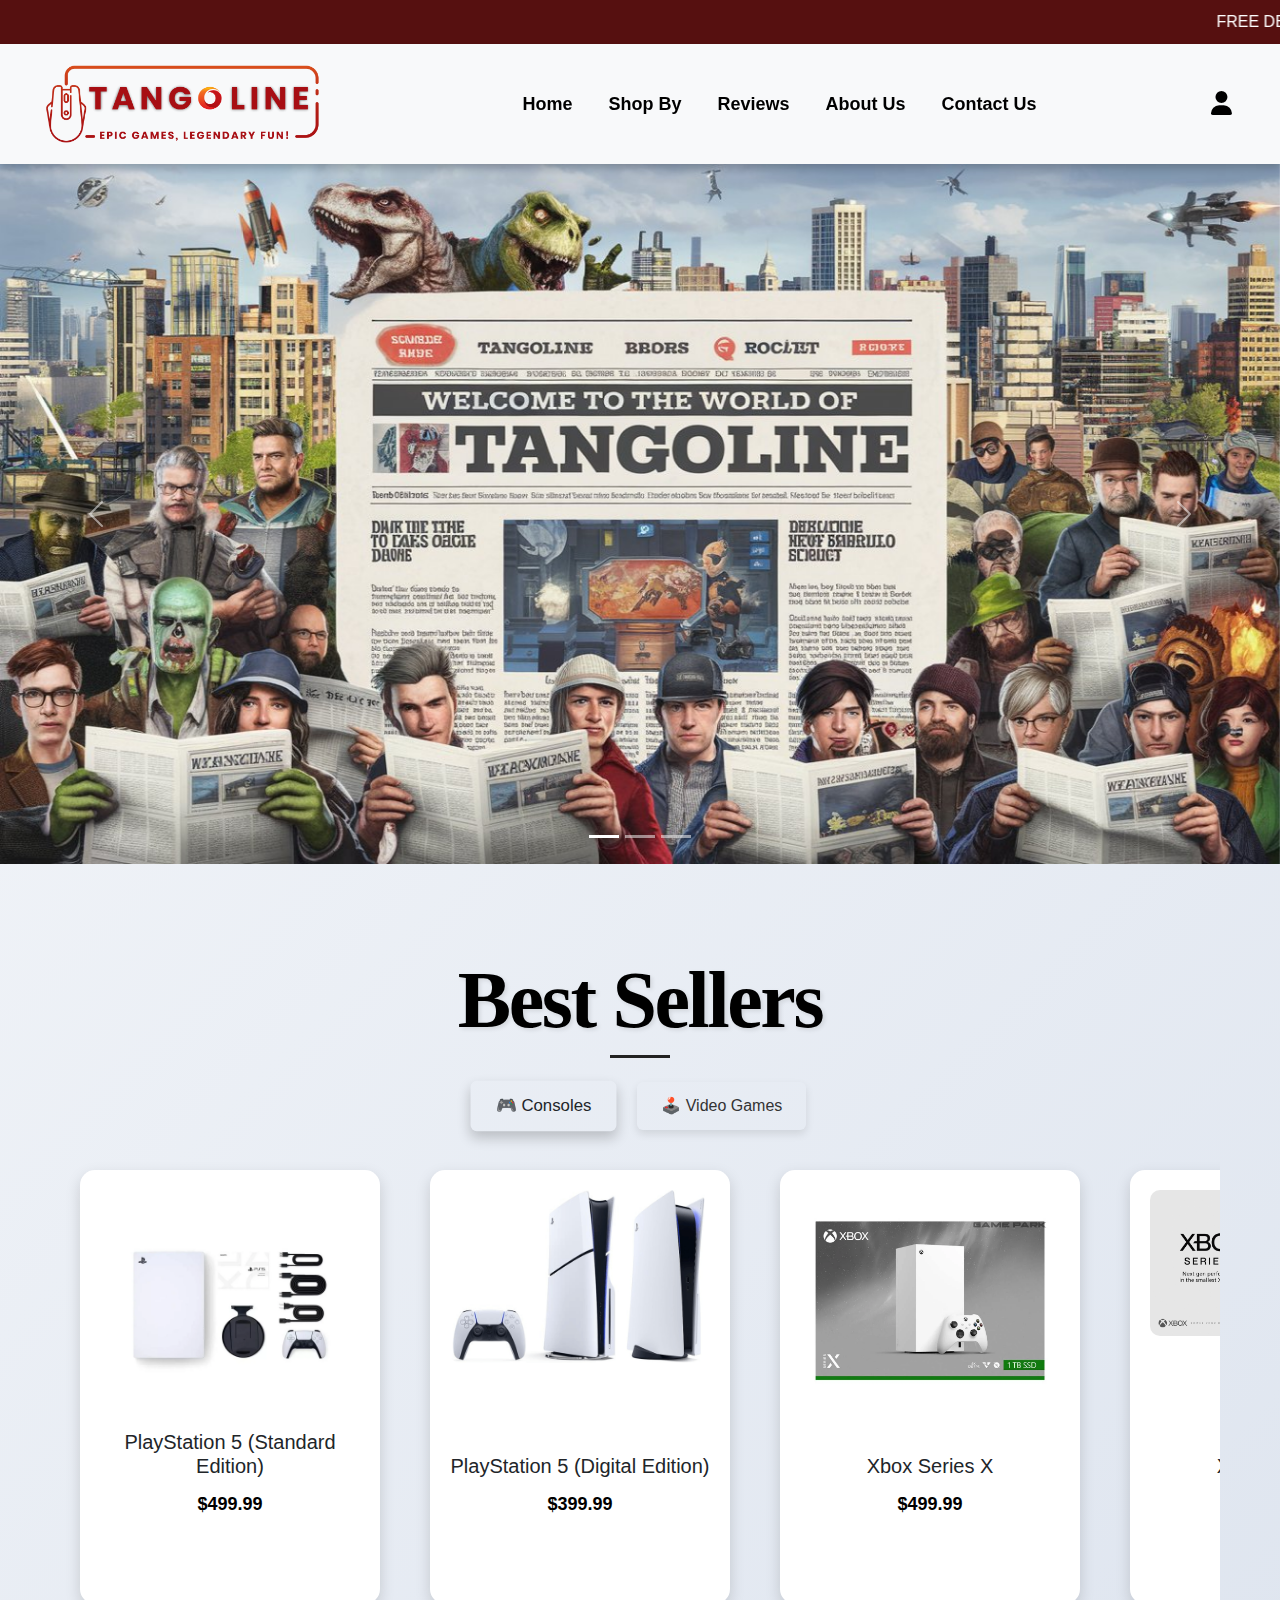
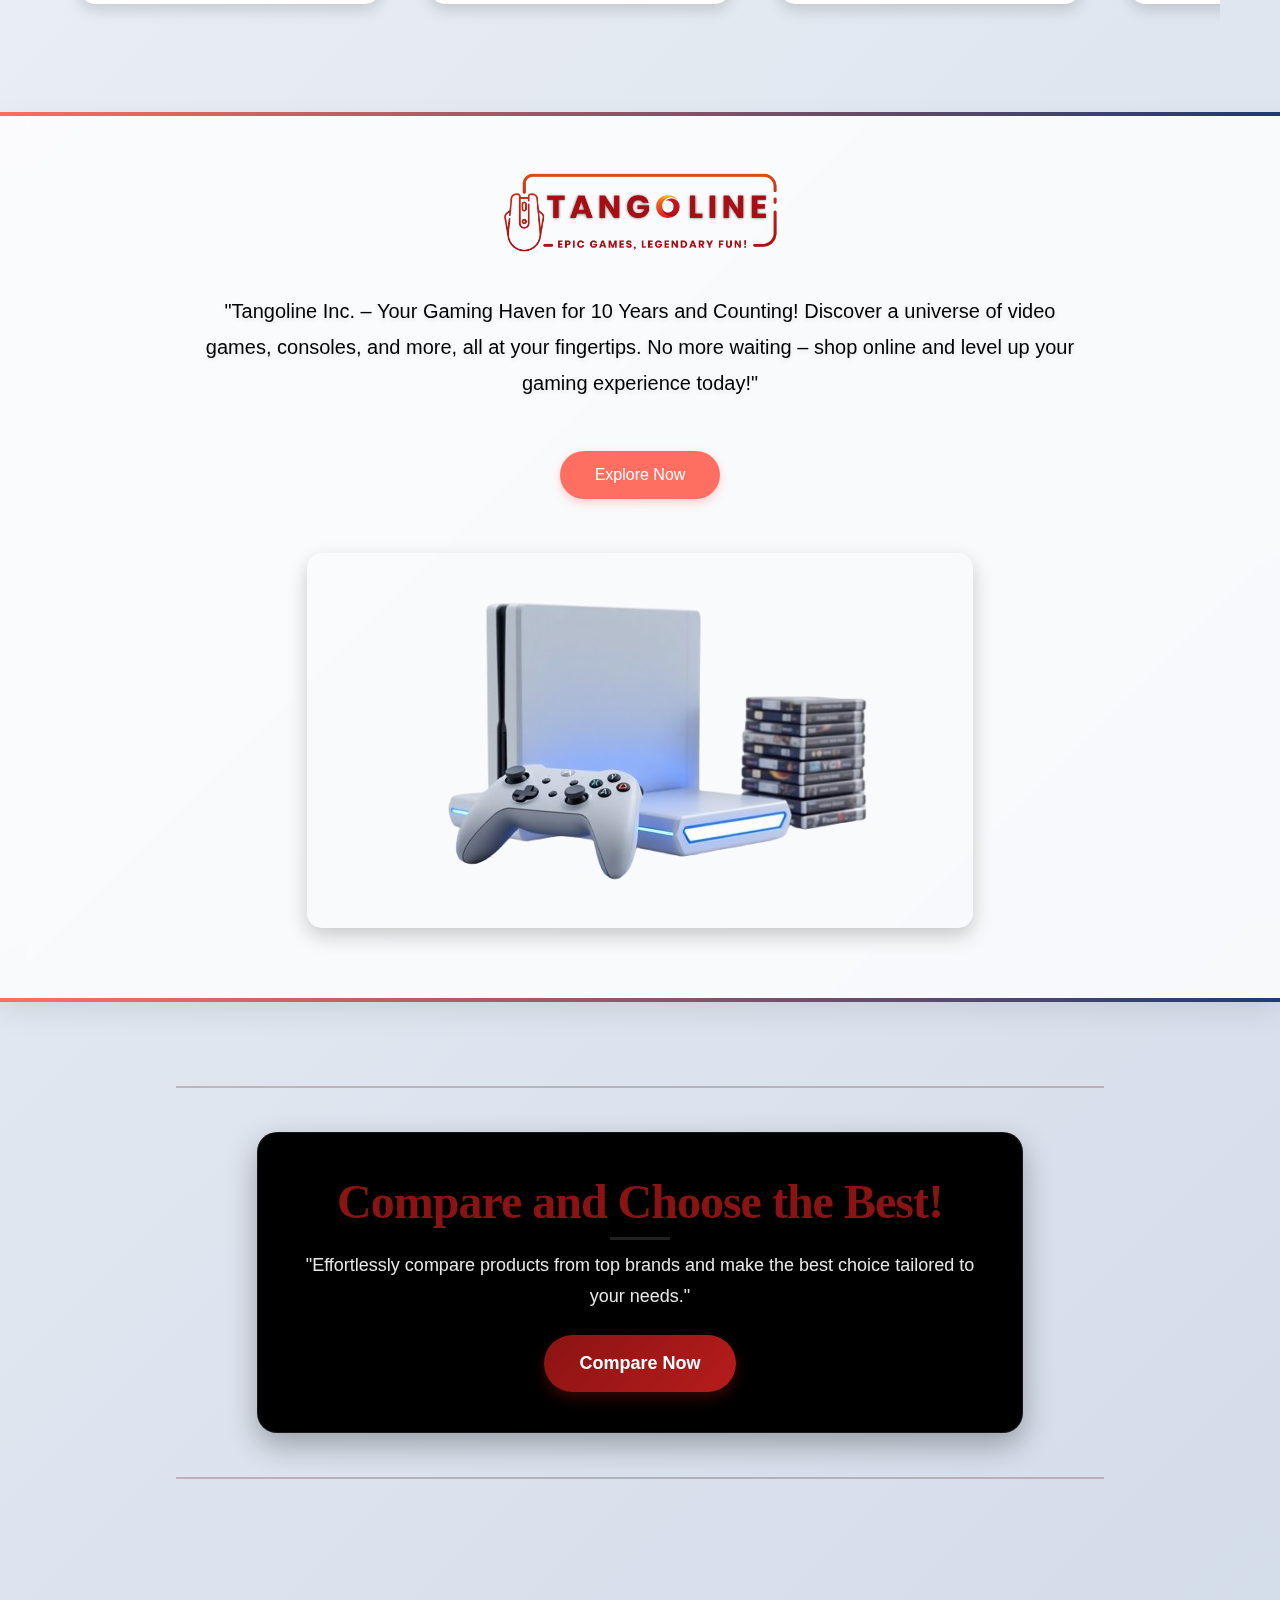
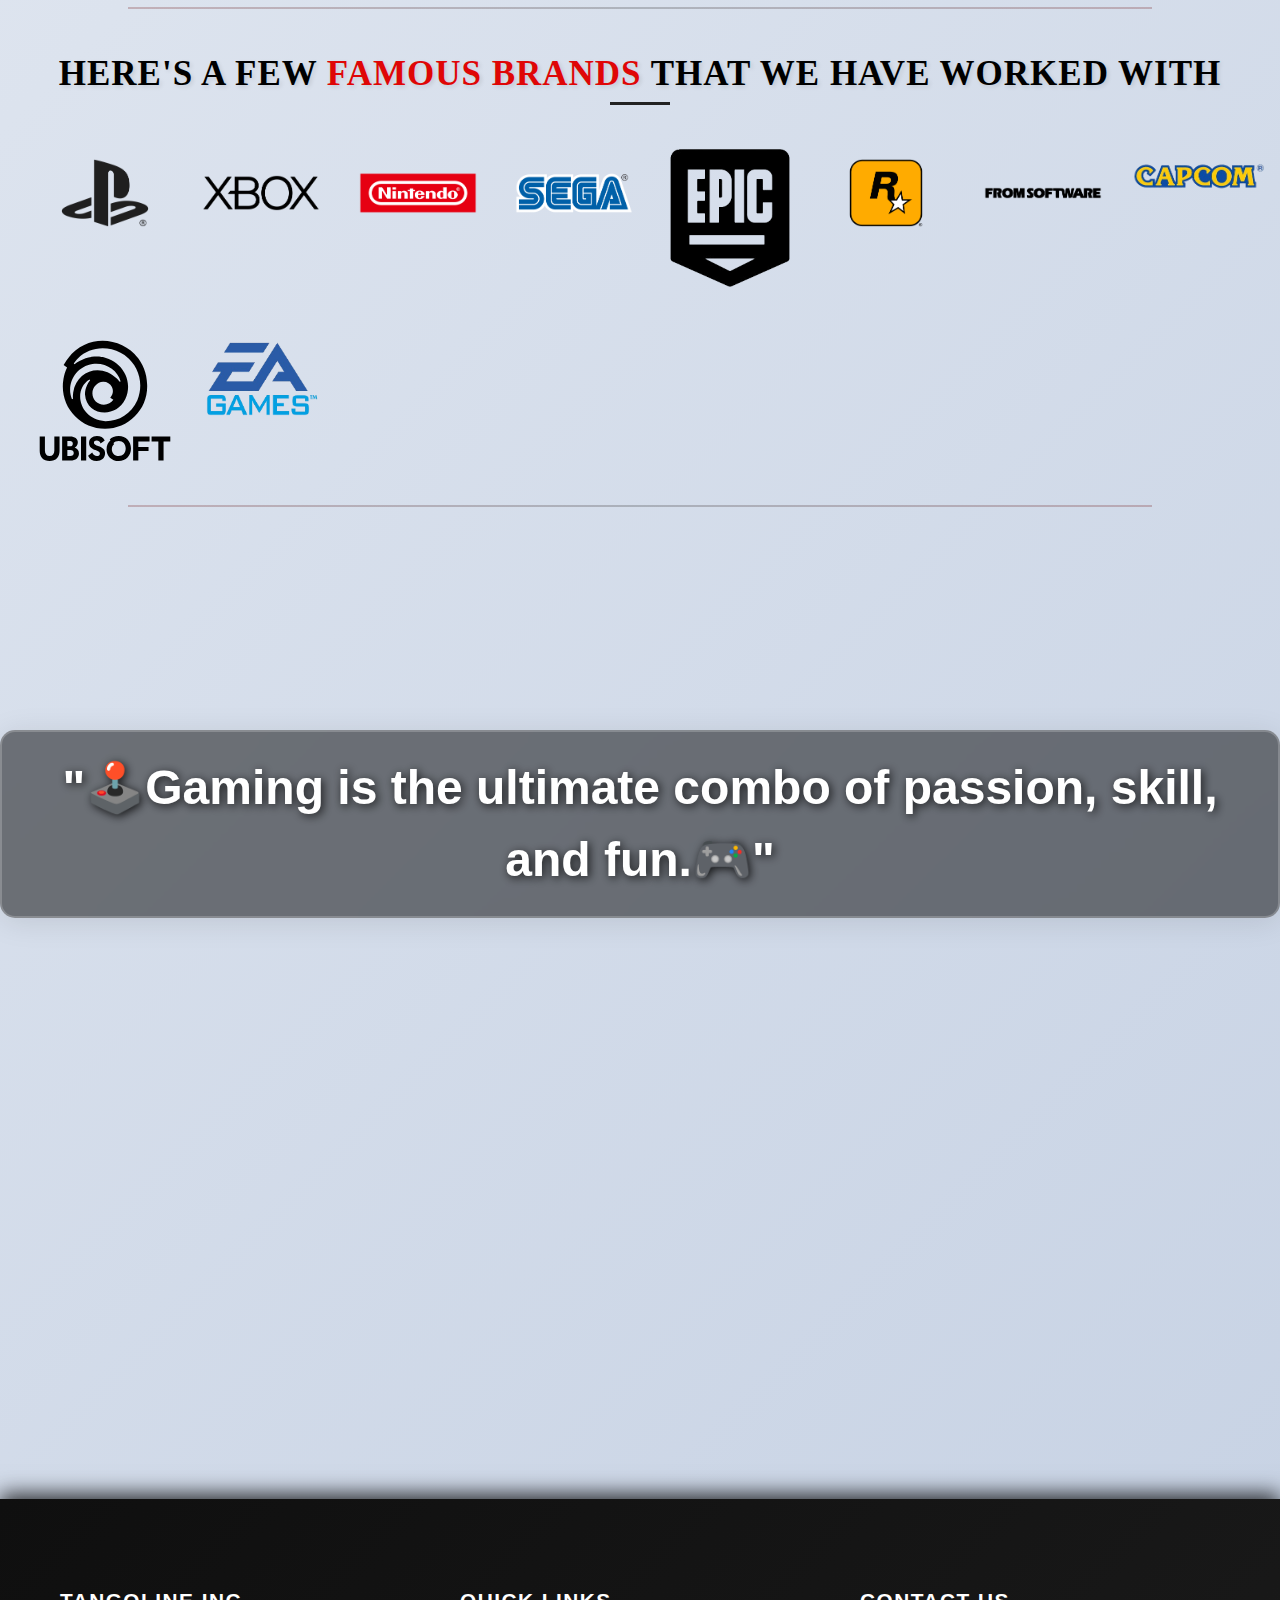
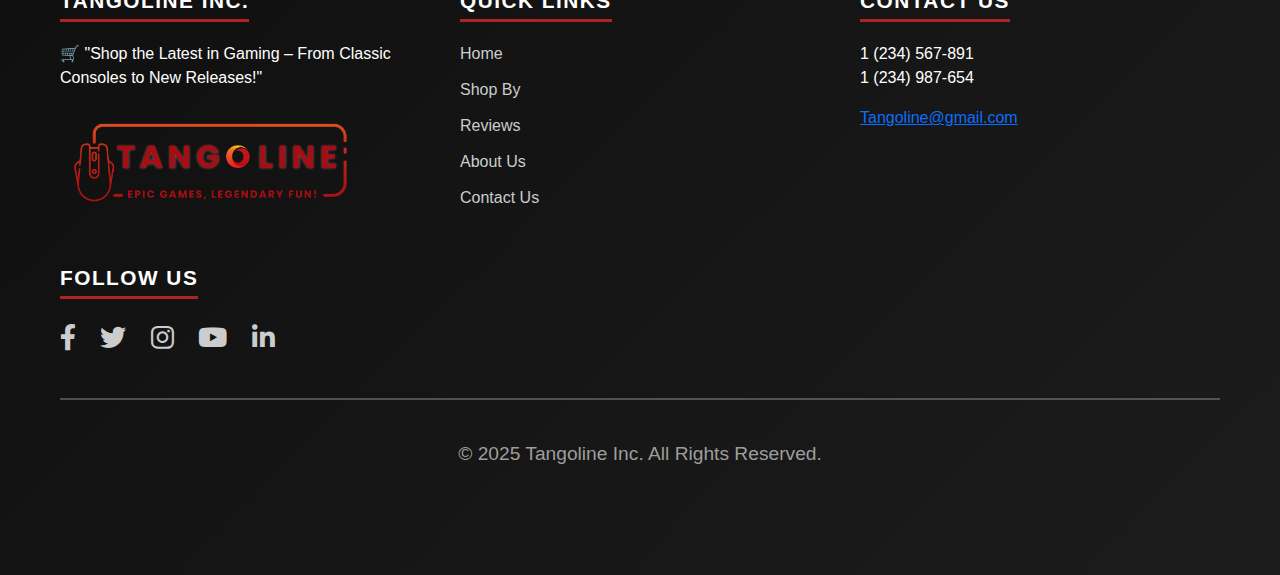
==== commit acd1d070: "Add files via upload" ====
--- a/index.html
+++ b/index.html
@@ -1,474 +1,482 @@
-<!DOCTYPE html>
-<html lang="en">
-
-<head>
-  <meta charset="UTF-8" />
-  <meta name="viewport" content="width=device-width, initial-scale=1.0" />
-  <title>TANGOLINE</title>
-  <link rel="icon" type="image/png" href="favicon.png" />
-
-  <link rel="stylesheet" href="https://cdnjs.cloudflare.com/ajax/libs/font-awesome/6.0.0/css/all.min.css" />
-
-  <link href="https://cdn.jsdelivr.net/npm/bootstrap@5.3.3/dist/css/bootstrap.min.css" rel="stylesheet" />
-
-  <link rel="stylesheet" href="https://cdn.jsdelivr.net/npm/swiper@11.2.5/swiper-bundle.min.css" />
-
-  <link rel="stylesheet" href="index.css" />
-
-  <script src="https://code.jquery.com/jquery-3.6.0.min.js"></script>
-
-  <script src="https://cdn.jsdelivr.net/npm/bootstrap@5.3.3/dist/js/bootstrap.bundle.min.js" defer></script>
-
-  <script src="https://cdn.jsdelivr.net/npm/swiper@11.2.5/swiper-bundle.min.js" defer></script>
-</head>
-
-<body>
-  <marquee behavior="scroll" direction="left">
-    FREE DELIVERY FOR ORDERS ABOVE $50
-  </marquee>
-
-  <nav class="navbar navbar-expand-lg navbar-light bg-light">
-    <div class="container-fluid">
-      <a class="navbar-brand" href="index.html">
-        <img src="TANGOLINE-2.png" alt="Logo" class="logo">
-      </a>
-      <button class="navbar-toggler" type="button" data-bs-toggle="collapse" data-bs-target="#navbarNav"
-        aria-controls="navbarNav" aria-expanded="false" aria-label="Toggle navigation">
-        <span class="navbar-toggler-icon"></span>
-      </button>
-      <div class="collapse navbar-collapse" id="navbarNav">
-        <ul class="navbar-nav mx-auto">
-          <li class="nav-item"><a class="nav-link" href="index.html">Home</a></li>
-          <li class="nav-item"><a class="nav-link" href="Shop.html">Shop By</a></li>
-          <li class="nav-item"><a class="nav-link" href="reviews.html">Reviews</a></li>
-          <li class="nav-item"><a class="nav-link" href="About.html">About Us</a></li>
-          <li class="nav-item"><a class="nav-link" href="contact.html">Contact Us</a></li>
-        </ul>
-        <div class="icons d-flex align-items-center">
-          <a href="login.html" class="text-black me-3"><i class="fas fa-user"></i></a>
-      </div>
-      </div>
-    </div>
-  </nav>
-
-  <div id="carouselExampleIndicators" class="carousel slide" data-bs-ride="carousel" data-bs-interval="3000">
-    <div class="carousel-indicators">
-      <button type="button" data-bs-target="#carouselExampleIndicators" data-bs-slide-to="0" class="active"
-        aria-current="true" aria-label="Slide 1"></button>
-      <button type="button" data-bs-target="#carouselExampleIndicators" data-bs-slide-to="1"
-        aria-label="Slide 2"></button>
-      <button type="button" data-bs-target="#carouselExampleIndicators" data-bs-slide-to="2"
-        aria-label="Slide 3"></button>
-    </div>
-    <div class="carousel-inner">
-      <div class="carousel-item active">
-        <img src="C-1.jpeg" class="d-block w-100" alt="Slide 1" />
-      </div>
-      <div class="carousel-item">
-        <img src="C-2.jpeg" class="d-block w-100" alt="Slide 2" />
-      </div>
-      <div class="carousel-item">
-        <img src="C-3.jpeg" class="d-block w-100" alt="Slide 3" />
-      </div>
-    </div>
-    <button class="carousel-control-prev" type="button" data-bs-target="#carouselExampleIndicators"
-      data-bs-slide="prev">
-      <span class="carousel-control-prev-icon" aria-hidden="true"></span>
-      <span class="visually-hidden">Previous</span>
-    </button>
-    <button class="carousel-control-next" type="button" data-bs-target="#carouselExampleIndicators"
-      data-bs-slide="next">
-      <span class="carousel-control-next-icon" aria-hidden="true"></span>
-      <span class="visually-hidden">Next</span>
-    </button>
-  </div>
-
-  <br /><br />
-
-  <div class="container">
-
-    <h2 class="text-center mb-4">Best Sellers</h2>
-
-    <div class="text-center">
-      <button class="btn filter-btn active" data-filter="consoles">
-        🎮 Consoles
-      </button>
-      <button class="btn filter-btn" data-filter="games">
-        🕹️ Video Games
-      </button>
-    </div>
-
-    <div class="slider-container">
-      <div class="slider" id="product-slider">Slider Content Here</div>
-    </div>
-  </div>
-
-  <br /><br />
-
-  <section>
-    <div class="section-line-top"></div>
-    <div class="hero-section">
-      <a class="navbar-brand" href="index.html">
-        <img src="TANGOLINE-2.png" alt="Logo" class="logo">
-      </a><br><br>
-      <p>
-        "Tangoline Inc. – Your Gaming Haven for 10 Years and Counting!
-        Discover a universe of video games, consoles, and more, all at your
-        fingertips. No more waiting – shop online and level up your gaming
-        experience today!"
-      </p>
-      <a href="Shop.html" class="btn-shop">Explore Now</a><br /><br />
-      <img
-        src="Ammar_Ahmed_Khan__A_high-quality_3D-rendered_image_of_a_futuristic_4c0af5f0-df39-4166-a133-c7c6ea74e570-removebg-preview.png"
-        alt="Tangoline Products - Video Games and Consoles" class="hero-image" />
-    </div>
-    <div class="section-line-bottom"></div>
-  </section>
-
-  <br>
-
-  <section>
-    <div class="container justify-content-center align-items-center" style="min-height: 40vh">
-      <hr style="
-            border: none;
-            height: 2px;
-            background: linear-gradient(165deg, #751616, #2c2c2c, #751616);
-            width: 80%;
-            margin: 20px auto;
-          " />
-      <br>
-      <div class="row justify-content-center align-items-center">
-        <div class="col-lg-8">
-          <div class="custom-card">
-            <h2 class="custom-heading">Compare and Choose the Best!</h2>
-            <p class="custom-text mb-4">
-              "Effortlessly compare products from top brands and make the best
-              choice tailored to your needs."
-            </p>
-            <button class="custom-button" onclick="window.location.href='compare.html'">
-              <span>Compare Now</span>
-            </button>
-          </div>
-        </div>
-      </div>
-      <br>
-      <hr style="
-            border: none;
-            height: 2px;
-            background: linear-gradient(135deg, #751616, #2c2c2c, #751616);
-            width: 80%;
-            margin: 20px auto;
-          " />
-    </div>
-  </section>
-
-  <section class="brand-section py-5">
-    <hr class="brand-divider">
-    <br>
-    <h2 class="text-center mb-4" style="font-size: 35px; font-weight: 700; letter-spacing: 1px;">
-      HERE'S A FEW <span style="color: #df0606;">FAMOUS BRANDS</span> THAT WE HAVE WORKED WITH
-    </h2>
-    <br>
-
-    <div class="brand-container">
-      <div class="brand-wrapper">
-        <a href="https://www.disney.com" target="_blank" title="Visit Disney">
-          <img src="PlayStation-logo.png" alt="Disney Logo" class="brand-logo">
-        </a>
-
-        <a href="https://www.sega.com" target="_blank" title="Visit Sega">
-          <img src="Xbox-Games-Store-logo.png" alt="Sega Logo" class="brand-logo">
-        </a>
-
-        <a href="https://www.activision.com" target="_blank" title="Visit Activision">
-          <img src="Nintendo-logo.png" alt="Activision Logo" class="brand-logo">
-        </a>
-
-        <a href="https://www.ea.com" target="_blank" title="Visit EA Sports">
-          <img src="Sega-logo.png" alt="EA Sports Logo" class="brand-logo">
-        </a>
-
-        <a href="https://www.epicgames.com" target="_blank" title="Visit Epic Games">
-          <img src="Epic Games.png" alt="Epic Games Logo" class="brand-logo">
-        </a>
-
-        <a href="https://www.netmarble.com" target="_blank" title="Visit Netmarble">
-          <img src="Rockstar-Games-logo.png" alt="Netmarble Logo" class="brand-logo">
-        </a>
-
-        <a href="https://www.nexon.com" target="_blank" title="Visit Nexon">
-          <img src="FromSoftware-logo.png" alt="Nexon Logo" class="brand-logo">
-        </a>
-
-        <a href="https://www.take2games.com" target="_blank" title="Visit Take-Two Interactive">
-          <img src="Capcom-PNG.png" alt="Take-Two Logo" class="brand-logo">
-        </a>
-
-        <a href="https://www.tencent.com" target="_blank" title="Visit Tencent Games">
-          <img src="ubisoft-2.svg" alt="Tencent Games Logo" class="brand-logo">
-        </a>
-
-        <a href="https://www.ubisoft.com" target="_blank" title="Visit Ubisoft">
-          <img src="ea-games.png" alt="Ubisoft Logo" class="brand-logo">
-        </a>
-      </div>
-    </div>
-    <br>
-    <hr class="brand-divider">
-  </section>
-
-  <br>
-
-  <div class="parallax">
-    <div class="quote">"🕹️Gaming is the ultimate combo of passion, skill, and fun.🎮"</div>
-  </div>
-  <div class="parallax"></div>
-
-
-  <footer class="footer">
-    <div class="container">
-      <div class="footer-row">
-
-        <div class="footer-col">
-          <h5 class="footer-title">Tangoline Inc.</h5> <br>
-          <p>🛒 "Shop the Latest in Gaming – From Classic Consoles to New Releases!"</p>
-          <a class="navbar-brand" href="index.html">
-            <img src="TANGOLINE-2.png" alt="Logo" class="logo">
-          </a>
-        </div>
-
-        <div class="footer-col">
-          <h5 class="footer-title">Quick Links</h5>
-          <ul class="footer-links">
-            <li class="nav-item"><a class="nav-link" href="index.html">Home</a></li>
-            <li class="nav-item"><a class="nav-link" href="Shop.html">Shop By</a></li>
-            <li class="nav-item"><a class="nav-link" href="reviews.html">Reviews</a></li>
-            <li class="nav-item"><a class="nav-link" href="About.html">About Us</a></li>
-            <li class="nav-item"><a class="nav-link" href="contact.html">Contact Us</a></li>
-          </ul>
-        </div>
-
-        <div class="footer-col">
-          <h5 class="footer-title">Contact Us</h5>
-          <p>1 (234) 567-891<br>1 (234) 987-654</p>
-          <p><a href="mailto: Tangoline@example.com" class="email-link">Tangoline@gmail.com</a></p>
-        </div>
-
-        <div class="footer-col col-md-3 col-sm-6">
-          <h5 class="footer-title">Follow Us</h5><br>
-          <a href="https://www.facebook.com/" class="social-icon-1" aria-label="Follow us on Facebook"><i class="fab fa-facebook-f"></i></a>
-          <a href="#" class="social-icon-1" aria-label="Follow us on Twitter"><i class="fab fa-twitter"></i></a>
-          <a href="https://www.instagram.com/" class="social-icon-1" aria-label="Follow us on Instagram"><i class="fab fa-instagram"></i></a>
-          <a href="https://www.youtube.com/" class="social-icon-1" aria-label="Follow us on YouTube"><i class="fab fa-youtube"></i></a>
-          <a href="https://www.linkedin.com/" class="social-icon-1" aria-label="Follow us on LinkedIn"><i class="fab fa-linkedin-in"></i></a>
-        </div>
-      </div>
-
-
-      <hr class="footer-divider">
-
-      <div class="footer-bottom">
-        <p>&copy; 2025 Tangoline Inc. All Rights Reserved.</p>
-      </div>
-    </div>
-  </footer>
-
-  <script>
-    const products = [
-      {
-        category: "consoles",
-        name: "PlayStation 5 (Standard Edition)",
-        price: "$499.99",
-        image: "11108141_ALT07.webp",
-      },
-      {
-        category: "consoles",
-        name: "PlayStation 5 (Digital Edition)",
-        price: "$399.99",
-        image: "PS5-vs-PS5-Slim-94c7038.png",
-      },
-      {
-        category: "consoles",
-        name: "Xbox Series X",
-        price: "$499.99",
-        image: "xbox-series-x-digital-edition-release-date.webp",
-      },
-      {
-        category: "consoles",
-        name: "Xbox Series S",
-        price: "$299.99",
-        image: "XboxSeriesS_HERO.jpg",
-      },
-      {
-        category: "consoles",
-        name: "Nintendo Switch OLED Model",
-        price: "$349.99",
-        image: "switch oled.jpg",
-      },
-      {
-        category: "consoles",
-        name: "Nintendo Switch Pro Controller",
-        price: "$69.99",
-        image: "pro controlleer.jpg",
-      },
-      {
-        category: "consoles",
-        name: "Sega Genesis Mini 2",
-        price: "$99.99",
-        image: "sega genesis.jpg",
-      },
-      {
-        category: "consoles",
-        name: "Sonic Origins Plus",
-        price: "$39.99",
-        image: "origins.jpg",
-      },
-      {
-        category: "consoles",
-        name: "Atari Flashback 9 Gold",
-        price: "$79.99",
-        image: "flAshback.jpg",
-      },
-      {
-        category: "consoles",
-        name: "Atari VCS",
-        price: "$299.99",
-        image: "vcs.jpg",
-      },
-
-      {
-        category: "games",
-        name: "Grand Theft Auto V (GTA V)",
-        price: "$59.99",
-        image: "gta5.jpg",
-      },
-      {
-        category: "games",
-        name: "Grand Theft Auto: The Trilogy – The Definitive Edition",
-        price: "$59.99",
-        image: "thr triogy.jpg",
-      },
-      {
-        category: "games",
-        name: "Elden Ring",
-        price: "$59.99",
-        image: "elder ring.jpg",
-      },
-      {
-        category: "games",
-        name: "Dark Souls III",
-        price: "$59.99",
-        image: "dark soul 3.jpg",
-      },
-      {
-        category: "games",
-        name: "Resident Evil 4 Remake",
-        price: "$59.99",
-        image: "evil 4.jpg",
-      },
-      {
-        category: "games",
-        name: "Street Fighter 6",
-        price: "$59.99",
-        image: "streat fighter.jpg",
-      },
-      {
-        category: "games",
-        name: "Assassin’s Creed Mirage",
-        price: "$59.99",
-        image: "Assassin’s Creed Mirage.jpg",
-      },
-      {
-        category: "games",
-        name: "Prince of Persia: The Lost Crown",
-        price: "$49.99",
-        image: "Prince of Persia The Lost Crown.jpg",
-      },
-      {
-        category: "games",
-        name: "Star Wars Jedi: Survivor",
-        price: "$69.99",
-        image: "Star Wars Jedi Survivor.jpg",
-      },
-      {
-        category: "games",
-        name: "Dead Space Remake",
-        price: "$69.99",
-        image: "Dead Space Remake.jpg",
-      },
-    ];
-
-    function renderProducts(category) {
-      let slider = document.getElementById("product-slider");
-      slider.innerHTML = "";
-
-      products
-        .filter((product) => product.category === category)
-        .forEach((product) => {
-          let card = document.createElement("div");
-          card.classList.add("product-card");
-          card.innerHTML = `
-            <img src="${product.image}" alt="${product.name}">
-            <div class="product-info">
-                <h5>${product.name}</h5>
-                <p class="price">${product.price}</p>
-            </div>
-            ${category === "games"
-              ? '<button class="download-btn">Download</button>'
-              : '<button class="add-to-cart">Add to Cart</button>'
-            }
-          `;
-
-          if (category === "games") {
-            let downloadBtn = card.querySelector(".download-btn");
-            downloadBtn.addEventListener("click", () => {
-
-              const content = `Product Name: ${product.name}\nPrice: ${product.price}`;
-              const blob = new Blob([content], { type: "application/msword" });
-              const url = URL.createObjectURL(blob);
-              const a = document.createElement("a");
-              a.href = url;
-              a.download = `${product.name}.doc`;
-              document.body.appendChild(a);
-              a.click();
-              document.body.removeChild(a);
-              URL.revokeObjectURL(url);
-            });
-          }
-
-          slider.appendChild(card);
-        });
-    }
-
-    function autoSlide() {
-      let slider = document.getElementById("product-slider");
-      let firstCard = slider.firstElementChild;
-      slider.appendChild(firstCard.cloneNode(true));
-      slider.style.transition = "transform 0.5s ease-in-out";
-      slider.style.transform = "translateX(-310px)";
-      setTimeout(() => {
-        slider.removeChild(firstCard);
-        slider.style.transition = "none";
-        slider.style.transform = "translateX(0)";
-      }, 500);
-    }
-
-    document.addEventListener("DOMContentLoaded", () => {
-      renderProducts("consoles");
-      setInterval(autoSlide, 3000);
-
-      document.querySelectorAll(".filter-btn").forEach((button) => {
-        button.addEventListener("click", function () {
-          document
-            .querySelectorAll(".filter-btn")
-            .forEach((btn) => btn.classList.remove("active"));
-          this.classList.add("active");
-          renderProducts(this.getAttribute("data-filter"));
-        });
-      });
-    });
-  </script>
-
-</body>
-
+<!DOCTYPE html>
+<html lang="en">
+
+<head>
+  <meta charset="UTF-8" />
+  <meta name="viewport" content="width=device-width, initial-scale=1.0" />
+  <title>TANGOLINE | Home</title>
+
+  <link rel="icon" type="image/png" href="7553406.png">
+
+
+
+
+  <link rel="stylesheet" href="https://cdnjs.cloudflare.com/ajax/libs/font-awesome/6.0.0/css/all.min.css" />
+
+  <link href="https://cdn.jsdelivr.net/npm/bootstrap@5.3.3/dist/css/bootstrap.min.css" rel="stylesheet" />
+
+  <link rel="stylesheet" href="https://cdn.jsdelivr.net/npm/swiper@11.2.5/swiper-bundle.min.css" />
+
+  <link rel="stylesheet" href="index.css" />
+
+  <script src="https://code.jquery.com/jquery-3.6.0.min.js"></script>
+
+  <script src="https://cdn.jsdelivr.net/npm/bootstrap@5.3.3/dist/js/bootstrap.bundle.min.js" defer></script>
+
+  <script src="https://cdn.jsdelivr.net/npm/swiper@11.2.5/swiper-bundle.min.js" defer></script>
+</head>
+
+<body>
+  <marquee behavior="scroll" direction="left">
+    FREE DELIVERY FOR ORDERS ABOVE $50
+  </marquee>
+
+  <nav class="navbar navbar-expand-lg navbar-light bg-light">
+    <div class="container-fluid">
+      <a class="navbar-brand" href="index.html">
+        <img src="TANGOLINE-2.png" alt="Logo" class="logo">
+      </a>
+      <button class="navbar-toggler" type="button" data-bs-toggle="collapse" data-bs-target="#navbarNav"
+        aria-controls="navbarNav" aria-expanded="false" aria-label="Toggle navigation">
+        <span class="navbar-toggler-icon"></span>
+      </button>
+      <div class="collapse navbar-collapse" id="navbarNav">
+        <ul class="navbar-nav mx-auto">
+          <li class="nav-item"><a class="nav-link" href="index.html">Home</a></li>
+          <li class="nav-item"><a class="nav-link" href="Shop.html">Shop By</a></li>
+          <li class="nav-item"><a class="nav-link" href="reviews.html">Reviews</a></li>
+          <li class="nav-item"><a class="nav-link" href="About.html">About Us</a></li>
+          <li class="nav-item"><a class="nav-link" href="contact.html">Contact Us</a></li>
+        </ul>
+        <div class="icons d-flex align-items-center">
+          <a href="login.html" class="text-black me-3"><i class="fas fa-user"></i></a>
+        </div>
+      </div>
+    </div>
+  </nav>
+
+  <div id="carouselExampleIndicators" class="carousel slide" data-bs-ride="carousel" data-bs-interval="3000">
+    <div class="carousel-indicators">
+      <button type="button" data-bs-target="#carouselExampleIndicators" data-bs-slide-to="0" class="active"
+        aria-current="true" aria-label="Slide 1"></button>
+      <button type="button" data-bs-target="#carouselExampleIndicators" data-bs-slide-to="1"
+        aria-label="Slide 2"></button>
+      <button type="button" data-bs-target="#carouselExampleIndicators" data-bs-slide-to="2"
+        aria-label="Slide 3"></button>
+    </div>
+    <div class="carousel-inner">
+      <div class="carousel-item active">
+        <img src="C-1.jpeg" class="d-block w-100" alt="Slide 1" />
+      </div>
+      <div class="carousel-item">
+        <img src="C-2.jpeg" class="d-block w-100" alt="Slide 2" />
+      </div>
+      <div class="carousel-item">
+        <img src="C-3.jpeg" class="d-block w-100" alt="Slide 3" />
+      </div>
+    </div>
+    <button class="carousel-control-prev" type="button" data-bs-target="#carouselExampleIndicators"
+      data-bs-slide="prev">
+      <span class="carousel-control-prev-icon" aria-hidden="true"></span>
+      <span class="visually-hidden">Previous</span>
+    </button>
+    <button class="carousel-control-next" type="button" data-bs-target="#carouselExampleIndicators"
+      data-bs-slide="next">
+      <span class="carousel-control-next-icon" aria-hidden="true"></span>
+      <span class="visually-hidden">Next</span>
+    </button>
+  </div>
+
+  <br /><br />
+
+  <div class="container">
+
+    <h2 class="text-center mb-4">Best Sellers</h2>
+
+    <div class="text-center">
+      <button class="btn filter-btn active" data-filter="consoles">
+        🎮 Consoles
+      </button>
+      <button class="btn filter-btn" data-filter="games">
+        🕹️ Video Games
+      </button>
+    </div>
+
+    <div class="slider-container">
+      <div class="slider" id="product-slider">Slider Content Here</div>
+    </div>
+  </div>
+
+  <br /><br />
+
+  <section>
+    <div class="section-line-top"></div>
+    <div class="hero-section">
+      <a class="navbar-brand" href="index.html">
+        <img src="TANGOLINE-2.png" alt="Logo" class="logo">
+      </a><br><br>
+      <p>
+        "Tangoline Inc. – Your Gaming Haven for 10 Years and Counting!
+        Discover a universe of video games, consoles, and more, all at your
+        fingertips. No more waiting – shop online and level up your gaming
+        experience today!"
+      </p>
+      <a href="Shop.html" class="btn-shop">Explore Now</a><br /><br />
+      <img
+        src="Ammar_Ahmed_Khan__A_high-quality_3D-rendered_image_of_a_futuristic_4c0af5f0-df39-4166-a133-c7c6ea74e570-removebg-preview.png"
+        alt="Tangoline Products - Video Games and Consoles" class="hero-image" />
+    </div>
+    <div class="section-line-bottom"></div>
+  </section>
+
+  <br>
+
+  <section>
+    <div class="container justify-content-center align-items-center" style="min-height: 40vh">
+      <hr style="
+            border: none;
+            height: 2px;
+            background: linear-gradient(165deg, #751616, #2c2c2c, #751616);
+            width: 80%;
+            margin: 20px auto;
+          " />
+      <br>
+      <div class="row justify-content-center align-items-center">
+        <div class="col-lg-8">
+          <div class="custom-card">
+            <h2 class="custom-heading">Compare and Choose the Best!</h2>
+            <p class="custom-text mb-4">
+              "Effortlessly compare products from top brands and make the best
+              choice tailored to your needs."
+            </p>
+            <button class="custom-button" onclick="window.location.href='compare.html'">
+              <span>Compare Now</span>
+            </button>
+          </div>
+        </div>
+      </div>
+      <br>
+      <hr style="
+            border: none;
+            height: 2px;
+            background: linear-gradient(135deg, #751616, #2c2c2c, #751616);
+            width: 80%;
+            margin: 20px auto;
+          " />
+    </div>
+  </section>
+
+  <section class="brand-section py-5">
+    <hr class="brand-divider">
+    <br>
+    <h2 class="text-center mb-4" style="font-size: 35px; font-weight: 700; letter-spacing: 1px;">
+      HERE'S A FEW <span style="color: #df0606;">FAMOUS BRANDS</span> THAT WE HAVE WORKED WITH
+    </h2>
+    <br>
+
+    <div class="brand-container">
+      <div class="brand-wrapper">
+        <a href="https://www.disney.com" target="_blank" title="Visit Disney">
+          <img src="PlayStation-logo.png" alt="Disney Logo" class="brand-logo">
+        </a>
+
+        <a href="https://www.sega.com" target="_blank" title="Visit Sega">
+          <img src="Xbox-Games-Store-logo.png" alt="Sega Logo" class="brand-logo">
+        </a>
+
+        <a href="https://www.activision.com" target="_blank" title="Visit Activision">
+          <img src="Nintendo-logo.png" alt="Activision Logo" class="brand-logo">
+        </a>
+
+        <a href="https://www.ea.com" target="_blank" title="Visit EA Sports">
+          <img src="Sega-logo.png" alt="EA Sports Logo" class="brand-logo">
+        </a>
+
+        <a href="https://www.epicgames.com" target="_blank" title="Visit Epic Games">
+          <img src="Epic Games.png" alt="Epic Games Logo" class="brand-logo">
+        </a>
+
+        <a href="https://www.netmarble.com" target="_blank" title="Visit Netmarble">
+          <img src="Rockstar-Games-logo.png" alt="Netmarble Logo" class="brand-logo">
+        </a>
+
+        <a href="https://www.nexon.com" target="_blank" title="Visit Nexon">
+          <img src="FromSoftware-logo.png" alt="Nexon Logo" class="brand-logo">
+        </a>
+
+        <a href="https://www.take2games.com" target="_blank" title="Visit Take-Two Interactive">
+          <img src="Capcom-PNG.png" alt="Take-Two Logo" class="brand-logo">
+        </a>
+
+        <a href="https://www.tencent.com" target="_blank" title="Visit Tencent Games">
+          <img src="ubisoft-2.svg" alt="Tencent Games Logo" class="brand-logo">
+        </a>
+
+        <a href="https://www.ubisoft.com" target="_blank" title="Visit Ubisoft">
+          <img src="ea-games.png" alt="Ubisoft Logo" class="brand-logo">
+        </a>
+      </div>
+    </div>
+    <br>
+    <hr class="brand-divider">
+  </section>
+
+  <br>
+
+  <div class="parallax">
+    <div class="quote">"🕹️Gaming is the ultimate combo of passion, skill, and fun.🎮"</div>
+  </div>
+  <div class="parallax"></div>
+
+
+  <footer class="footer">
+    <div class="container">
+      <div class="footer-row">
+
+        <div class="footer-col">
+          <h5 class="footer-title">Tangoline Inc.</h5> <br>
+          <p>🛒 "Shop the Latest in Gaming – From Classic Consoles to New Releases!"</p>
+          <a class="navbar-brand" href="index.html">
+            <img src="TANGOLINE-2.png" alt="Logo" class="logo">
+          </a>
+        </div>
+
+        <div class="footer-col">
+          <h5 class="footer-title">Quick Links</h5>
+          <ul class="footer-links">
+            <li class="nav-item"><a class="nav-link" href="index.html">Home</a></li>
+            <li class="nav-item"><a class="nav-link" href="Shop.html">Shop By</a></li>
+            <li class="nav-item"><a class="nav-link" href="reviews.html">Reviews</a></li>
+            <li class="nav-item"><a class="nav-link" href="About.html">About Us</a></li>
+            <li class="nav-item"><a class="nav-link" href="contact.html">Contact Us</a></li>
+          </ul>
+        </div>
+
+        <div class="footer-col">
+          <h5 class="footer-title">Contact Us</h5>
+          <p>1 (234) 567-891<br>1 (234) 987-654</p>
+          <p><a href="mailto: Tangoline@example.com" class="email-link">Tangoline@gmail.com</a></p>
+        </div>
+
+        <div class="footer-col col-md-3 col-sm-6">
+          <h5 class="footer-title">Follow Us</h5><br>
+          <a href="https://www.facebook.com/" class="social-icon-1" aria-label="Follow us on Facebook"><i
+              class="fab fa-facebook-f"></i></a>
+          <a href="#" class="social-icon-1" aria-label="Follow us on Twitter"><i class="fab fa-twitter"></i></a>
+          <a href="https://www.instagram.com/" class="social-icon-1" aria-label="Follow us on Instagram"><i
+              class="fab fa-instagram"></i></a>
+          <a href="https://www.youtube.com/" class="social-icon-1" aria-label="Follow us on YouTube"><i
+              class="fab fa-youtube"></i></a>
+          <a href="https://www.linkedin.com/" class="social-icon-1" aria-label="Follow us on LinkedIn"><i
+              class="fab fa-linkedin-in"></i></a>
+        </div>
+      </div>
+
+
+      <hr class="footer-divider">
+
+      <div class="footer-bottom">
+        <p>&copy; 2025 Tangoline Inc. All Rights Reserved.</p>
+      </div>
+    </div>
+  </footer>
+
+  <script>
+    const products = [
+      {
+        category: "consoles",
+        name: "PlayStation 5 (Standard Edition)",
+        price: "$499.99",
+        image: "11108141_ALT07.webp",
+      },
+      {
+        category: "consoles",
+        name: "PlayStation 5 (Digital Edition)",
+        price: "$399.99",
+        image: "PS5-vs-PS5-Slim-94c7038.png",
+      },
+      {
+        category: "consoles",
+        name: "Xbox Series X",
+        price: "$499.99",
+        image: "xbox-series-x-digital-edition-release-date.webp",
+      },
+      {
+        category: "consoles",
+        name: "Xbox Series S",
+        price: "$299.99",
+        image: "XboxSeriesS_HERO.jpg",
+      },
+      {
+        category: "consoles",
+        name: "Nintendo Switch OLED Model",
+        price: "$349.99",
+        image: "switch oled.jpg",
+      },
+      {
+        category: "consoles",
+        name: "Nintendo Switch Pro Controller",
+        price: "$69.99",
+        image: "pro controlleer.jpg",
+      },
+      {
+        category: "consoles",
+        name: "Sega Genesis Mini 2",
+        price: "$99.99",
+        image: "sega genesis.jpg",
+      },
+      {
+        category: "consoles",
+        name: "Sonic Origins Plus",
+        price: "$39.99",
+        image: "origins.jpg",
+      },
+      {
+        category: "consoles",
+        name: "Atari Flashback 9 Gold",
+        price: "$79.99",
+        image: "flAshback.jpg",
+      },
+      {
+        category: "consoles",
+        name: "Atari VCS",
+        price: "$299.99",
+        image: "vcs.jpg",
+      },
+
+      {
+        category: "games",
+        name: "Grand Theft Auto V (GTA V)",
+        price: "$59.99",
+        image: "gta5.jpg",
+      },
+      {
+        category: "games",
+        name: "Grand Theft Auto: The Trilogy – The Definitive Edition",
+        price: "$59.99",
+        image: "thr triogy.jpg",
+      },
+      {
+        category: "games",
+        name: "Elden Ring",
+        price: "$59.99",
+        image: "elder ring.jpg",
+      },
+      {
+        category: "games",
+        name: "Dark Souls III",
+        price: "$59.99",
+        image: "dark soul 3.jpg",
+      },
+      {
+        category: "games",
+        name: "Resident Evil 4 Remake",
+        price: "$59.99",
+        image: "evil 4.jpg",
+      },
+      {
+        category: "games",
+        name: "Street Fighter 6",
+        price: "$59.99",
+        image: "streat fighter.jpg",
+      },
+      {
+        category: "games",
+        name: "Assassin’s Creed Mirage",
+        price: "$59.99",
+        image: "Assassin’s Creed Mirage.jpg",
+      },
+      {
+        category: "games",
+        name: "Prince of Persia: The Lost Crown",
+        price: "$49.99",
+        image: "Prince of Persia The Lost Crown.jpg",
+      },
+      {
+        category: "games",
+        name: "Star Wars Jedi: Survivor",
+        price: "$69.99",
+        image: "Star Wars Jedi Survivor.jpg",
+      },
+      {
+        category: "games",
+        name: "Dead Space Remake",
+        price: "$69.99",
+        image: "Dead Space Remake.jpg",
+      },
+    ];
+
+    function renderProducts(category) {
+      let slider = document.getElementById("product-slider");
+      slider.innerHTML = "";
+
+      products
+        .filter((product) => product.category === category)
+        .forEach((product) => {
+          let card = document.createElement("div");
+          card.classList.add("product-card");
+          card.innerHTML = `
+            <img src="${product.image}" alt="${product.name}">
+            <div class="product-info">
+                <h5>${product.name}</h5>
+                <p class="price">${product.price}</p>
+            </div>
+            ${category === "games"
+              ? '<button class="download-btn">Download</button>'
+              : '<button class="add-to-cart">Add to Cart</button>'
+            }
+          `;
+
+          if (category === "games") {
+            let downloadBtn = card.querySelector(".download-btn");
+            downloadBtn.addEventListener("click", () => {
+
+              const content = `Product Name: ${product.name}\nPrice: ${product.price}`;
+              const blob = new Blob([content], { type: "application/msword" });
+              const url = URL.createObjectURL(blob);
+              const a = document.createElement("a");
+              a.href = url;
+              a.download = `${product.name}.doc`;
+              document.body.appendChild(a);
+              a.click();
+              document.body.removeChild(a);
+              URL.revokeObjectURL(url);
+            });
+          }
+
+          slider.appendChild(card);
+        });
+    }
+
+    function autoSlide() {
+      let slider = document.getElementById("product-slider");
+      let firstCard = slider.firstElementChild;
+      slider.appendChild(firstCard.cloneNode(true));
+      slider.style.transition = "transform 0.5s ease-in-out";
+      slider.style.transform = "translateX(-310px)";
+      setTimeout(() => {
+        slider.removeChild(firstCard);
+        slider.style.transition = "none";
+        slider.style.transform = "translateX(0)";
+      }, 500);
+    }
+
+    document.addEventListener("DOMContentLoaded", () => {
+      renderProducts("consoles");
+      setInterval(autoSlide, 3000);
+
+      document.querySelectorAll(".filter-btn").forEach((button) => {
+        button.addEventListener("click", function () {
+          document
+            .querySelectorAll(".filter-btn")
+            .forEach((btn) => btn.classList.remove("active"));
+          this.classList.add("active");
+          renderProducts(this.getAttribute("data-filter"));
+        });
+      });
+    });
+  </script>
+
+</body>
+
 </html>